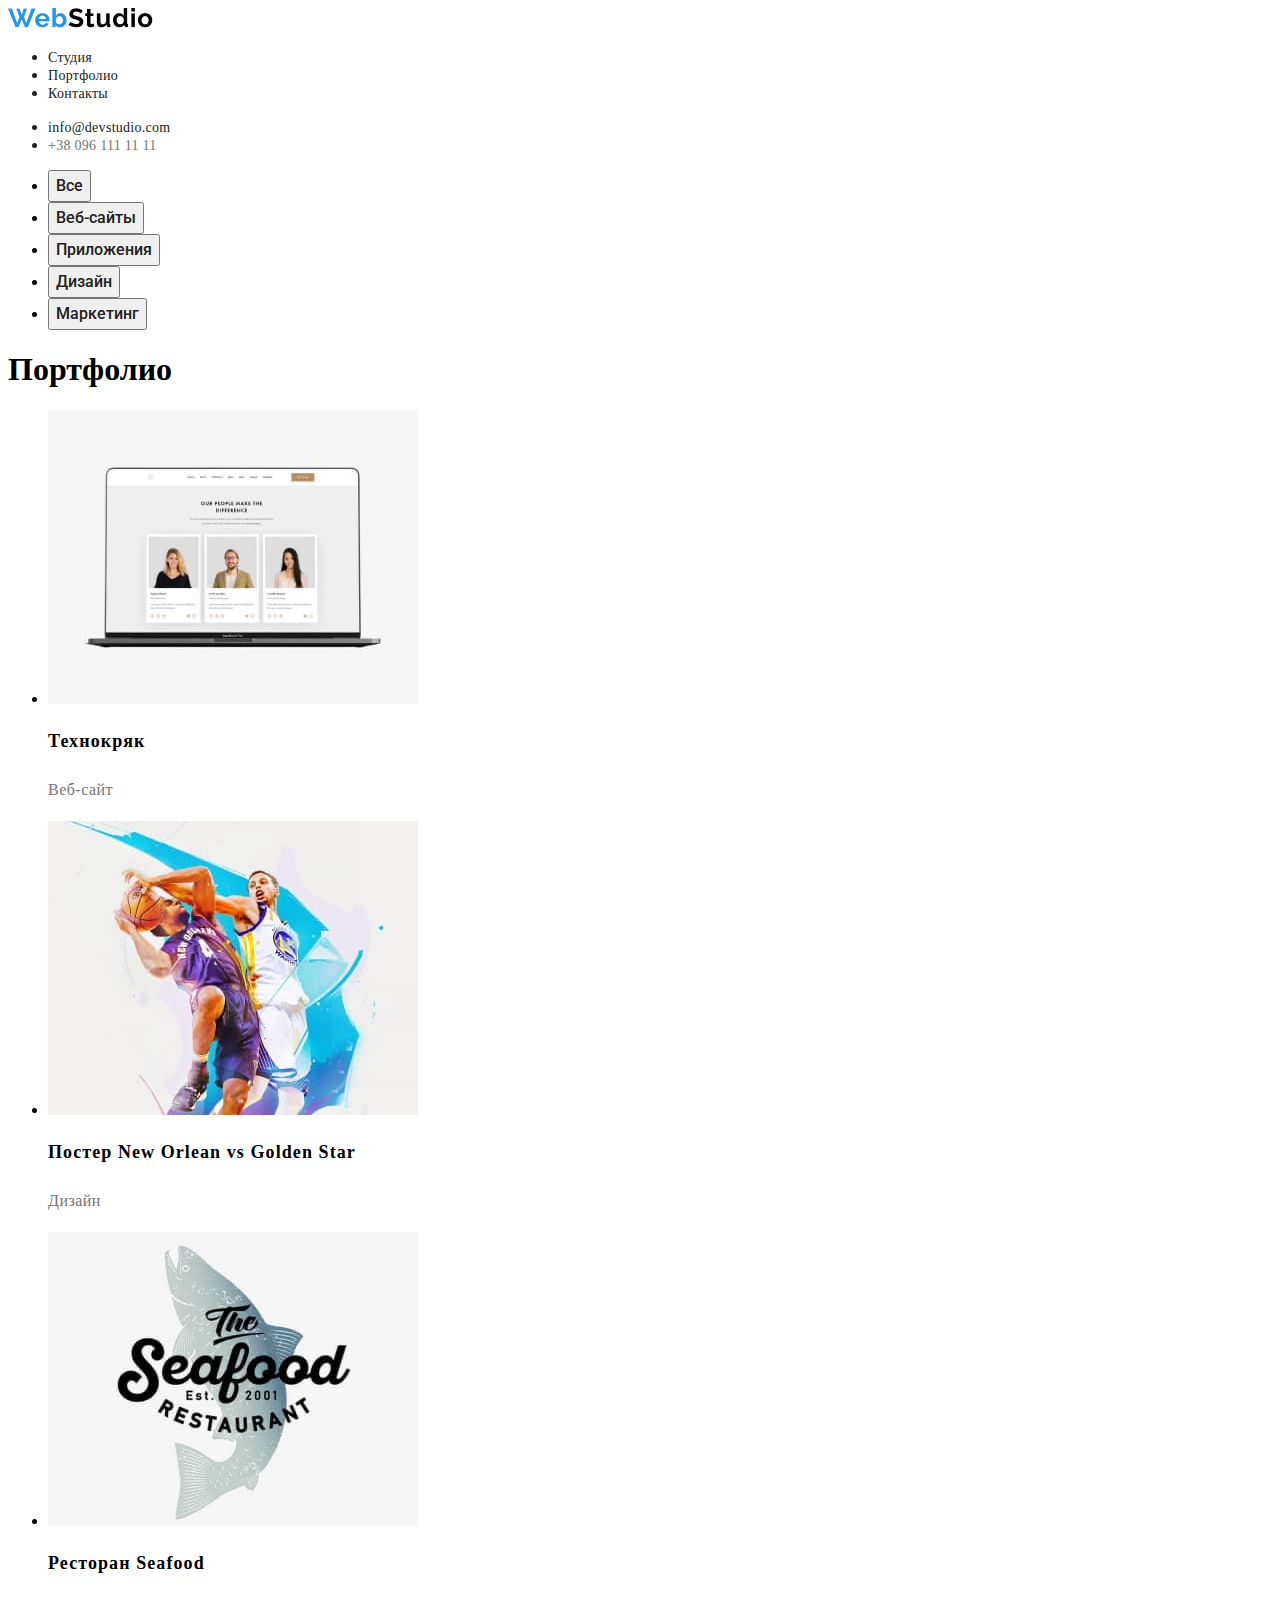
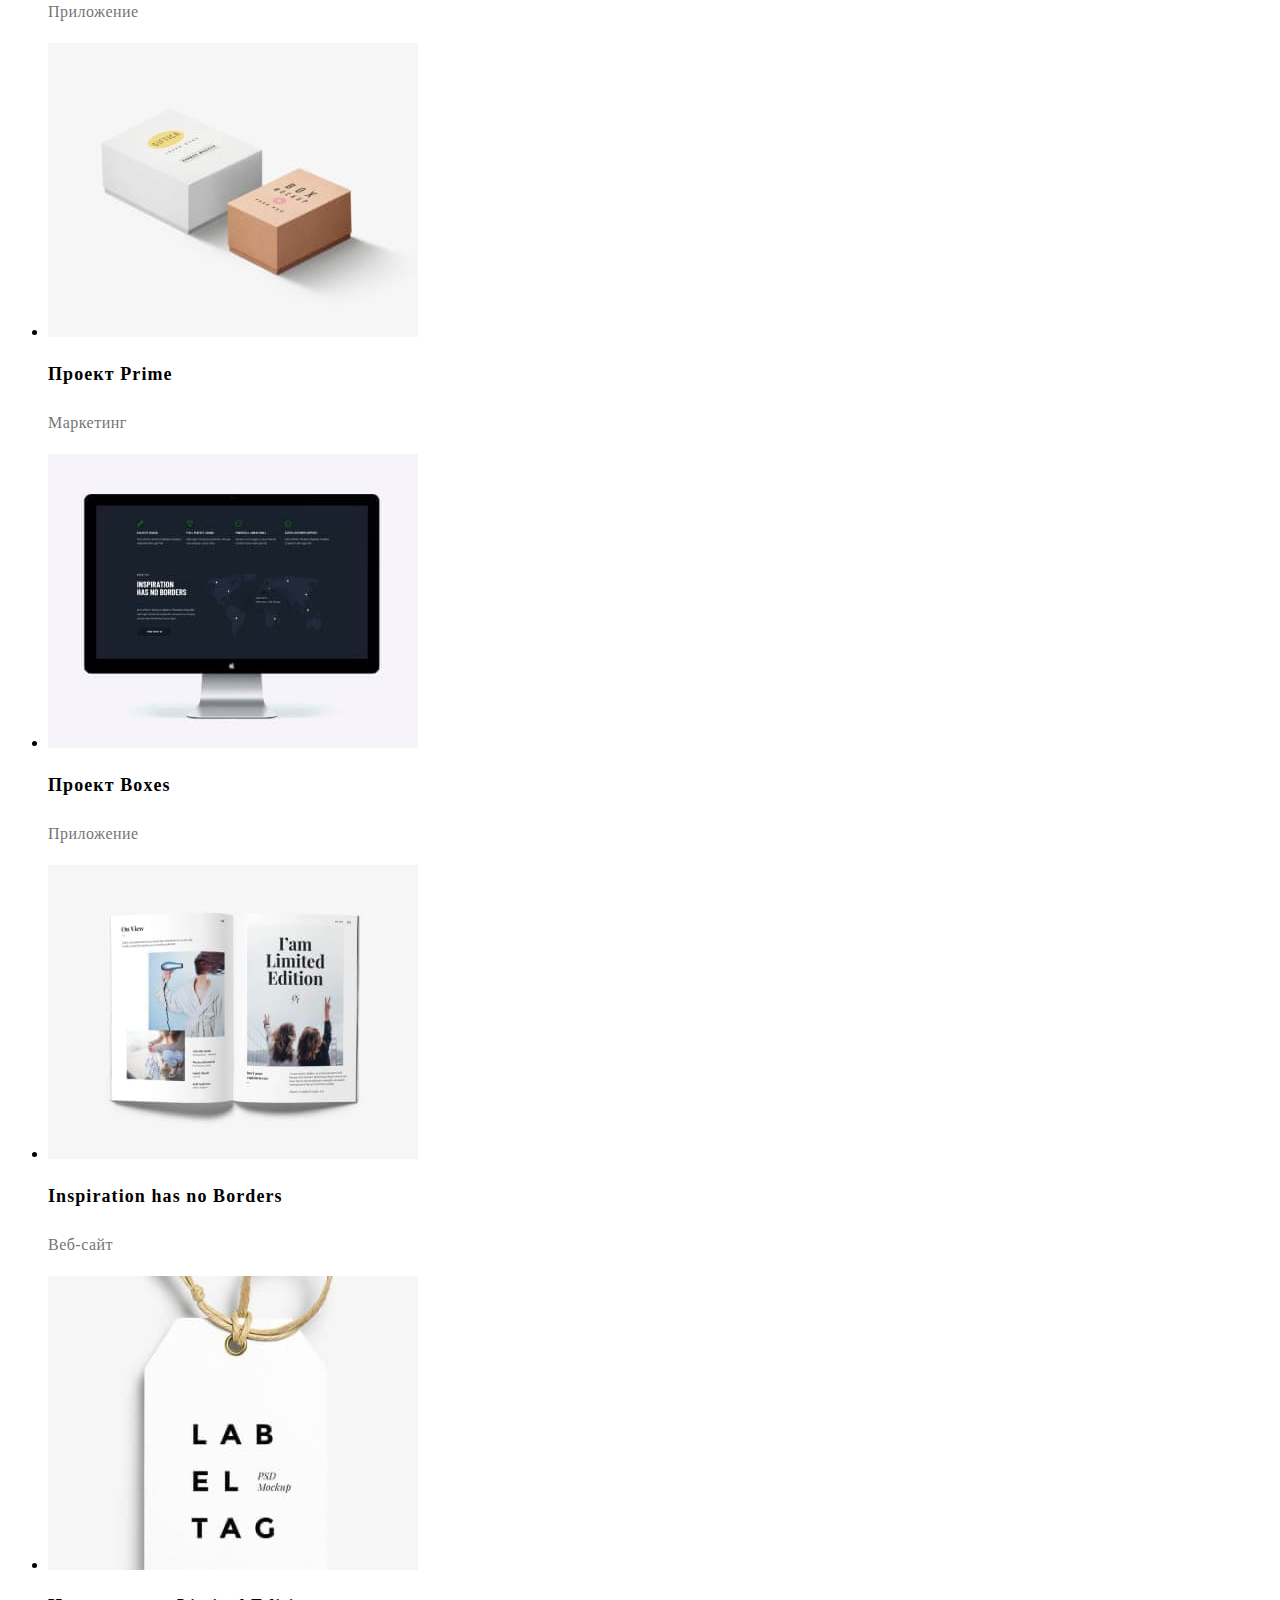
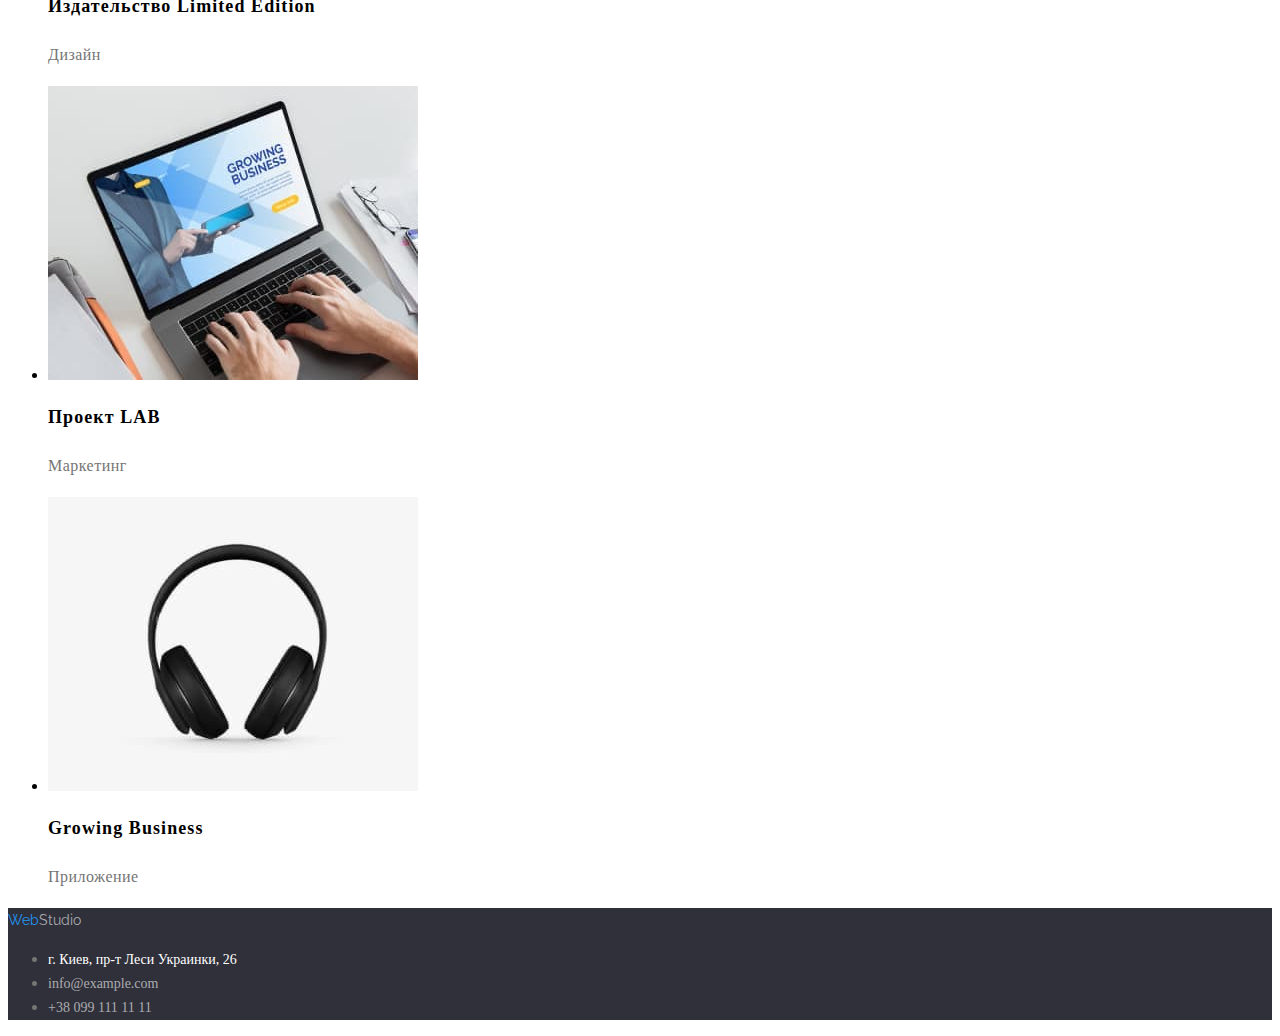
==== portfolio.html @ 12e1cff5 "2changes" ====
<!DOCTYPE html>
<html lang="ru">
  <head>
    <meta charset="UTF-8" />
    <meta http-equiv="X-UA-Compatible" content="IE=edge" />
    <meta name="viewport" content="width=device-width, initial-scale=1.0" />
    <link rel="stylesheet" href="./css/styles.css" />
    <title>Web Studio</title>
    <link rel="preconnect" href="https://fonts.googleapis.com" /> <link rel="preconnect" href="https://fonts.gstatic.com" crossorigin /> <link href="https://fonts.googleapis.com/css2?family=Raleway:wght@700&family=Roboto:wght@400;500;700;900&display=swap" rel="stylesheet"    /> 
  </head>
  <body>
    <header class="webstudio-header">
      <div class="logo">
        <img src="./images/WebStudio-3.jpg" alt="WebStudio">
      </div>
        <ul>
            <li><a href="">Студия</a></li>
            <li class="webstudio-blue"><a href="">Портфолио</a></li>
            <li><a href="">Контакты</a></li>
        </ul>
        <ul> 
          <li class="webstudio-blue"><a href="mailto:info@devstudio.com">info@devstudio.com</a></li>
          <li class="webstudio-grey"><a href="tel:+380961111111">+38 096 111 11 11</a></li>
        </ul>
    </header>
    <main>
        <section class="section-button">
          <ul>
            <li class="button-hover"><button type="button">Все</button></li>
            <li><button type="button">Веб-сайты</button></li>
            <li><button type="button">Приложения</button></li>
            <li><button type="button">Дизайн</button></li>
            <li><button type="button">Маркетинг</button></li>
          </ul>  
        </section>
        <section class="section-main">
          <h1>Портфолио</h1>
          <ul>
            <li>
              <img src="./images/img-4-2.jpg" alt="" />
              <h2>Технокряк</h2>
              <p>Веб-сайт</p>
            </li>
            <li>
              <img src="./images/img-5-2.jpg" alt="" />
              <h2>Постер New Orlean vs Golden Star</h2>
              <p>Дизайн</p>
            </li>
            <li>
              <img src="./images/img-6-2.jpg" alt="" />
              <h2>Ресторан Seafood</h2>
              <p>Приложение</p>
            </li>
            <li>
              <img src="./images/img-7-2.jpg" alt="" />
              <h2>Проект Prime</h2>
              <p>Маркетинг</p>
            </li>
            <li>
              <img src="./images/img-8-2.jpg" alt="" />
              <h2>Проект Boxes</h2>
              <p>Приложение</p>
            </li>
            <li>
              <img src="./images/img-9-2.jpg" alt="" />
              <h2>Inspiration has no Borders</h2>
              <p>Веб-сайт</p>
            </li>
            <li>
              <img src="./images/img-10-2.jpg" alt="" />
              <h2>Издательство Limited Edition</h2>
              <p>Дизайн</p>
            </li>
            <li>
              <img src="./images/img-11-2.jpg" alt="" />
              <h2>Проект LAB</h2>
              <p>Маркетинг</p>
            </li>
            <li>
              <img src="./images/img-12-2.jpg" alt="" />
              <h2>Growing Business</h2>
              <p>Приложение</p>
            </li>
          </ul>
        </section>
        <footer class="webstudio-footer">
          <a class="footer logo" href=""><span>Web</span>Studio</a>
          <ul>
            <li class="footer-adress">
              <a href="https://goo.gl/maps/86v99sHTEH3JKpiQ9" target="_blank" 
                >г. Киев, пр-т Леси Украинки, 26</a
              >
            </li>
            <li><a href="mailto:info@devstudio.com">info@example.com</a></li>
            <li><a href="tel:+380961111111">+38 099 111 11 11</a></li>
          </ul>
        </footer>
    </main>
  </body>
</html>
---- css/styles.css ----
.body{
    font-family: Roboto, sans-serif;
    color: #212121;
    letter-spacing: 0.03em;
    background-color: #ffff;
    font-size: 16px;
}
button{
    cursor: pointer;
}
a{
    text-decoration: none;

}
ul p{
    color: #757575;
    font-size: 16px;
    line-height: 30px;
}
.logo{
    font-family: "Raleway",sans-serif;
}
.webstudio-header{
    color: #212121;
}
.webstudio-header span{
    color: #2196F3;
}
.webstudio-header a{
    font-weight: 500;
    font-size: 14px;
    line-height: 16px;
    color: #212121;
    letter-spacing: 0.02em;
}
.webstudio-blue a:hover{
    color: #2196F3;
}
.webstudio-grey a{
    color: #757575;
}
.start-section{
    background-color: #2f303a;
}
.start-section h1{
    font-weight: 900;
    font-size: 44px;
    line-height: 60px;
    color: #ffff;
    letter-spacing: 0.06em;
}
.start-section button{
    background-color: #2196F3;
    font-weight: 700;
    font-size: 16px;
    line-height: 30px;
    color: #ffff;
    letter-spacing: 0.06em;
    font-family: Roboto, sans-serif;
}
.start-section button:hover{
    background-color: #188ce8;
}
.section-button button{
    font-weight: 500;
    font-size: 16px;
    line-height: 26px;
    color: #212121;
    font-family: Roboto, sans-serif;
}
.button-hover button:hover{
    color: #ffff;
    background-color: #2196F3;
}
.section-main h2{
    font-weight: 700;
    font-size: 18px;
    line-height: 36px;
    letter-spacing: 0.06em;
}
.section-main ul p{
    color: #757575;
    font-size: 16px;
    line-height: 30px; 
    font-weight: 400;
    letter-spacing: 0.03em;
}
.studio-sectionmain a{
    font-weight: 700;
    font-size: 14px;
    line-height: 16px;
}
.studio-sectionmain p{
    font-size: 14px;
    line-height: 24px;
    color: #757575;
}
.section-topics h2{
    font-weight: 700;
    font-size: 36px;
    line-height: 42px;
}
.section-team{
    background-color: #f5f4fa;
}
.section-team h2{
    font-weight: 700;
    font-size: 36px;
    line-height: 42px;
}
.section-team h3{
    font-weight: 500;
    font-size: 16px;
    line-height: 19px;
}
.section-team p{
    font-size: 16px;
    line-height: 19px;
    color: #757575;
}
.webstudio-footer a{
    font-size: 14px;
    line-height: 24px;
    color: rgba(255, 255, 255, 0.6);
}
.webstudio-footer a:hover{
    color: rgba(255, 255, 255, 1);
}
.webstudio-footer{
    background-color: #2f303a;
    color: #757575;
}
.webstudio-footer span{
    color: #2196F3;
}
.webstudio-footer .footer-adress a{
    color: #ffff;
}
.webstudio-footer .footer logo a{
    font-family: "Raleway",sans-serif;;
}
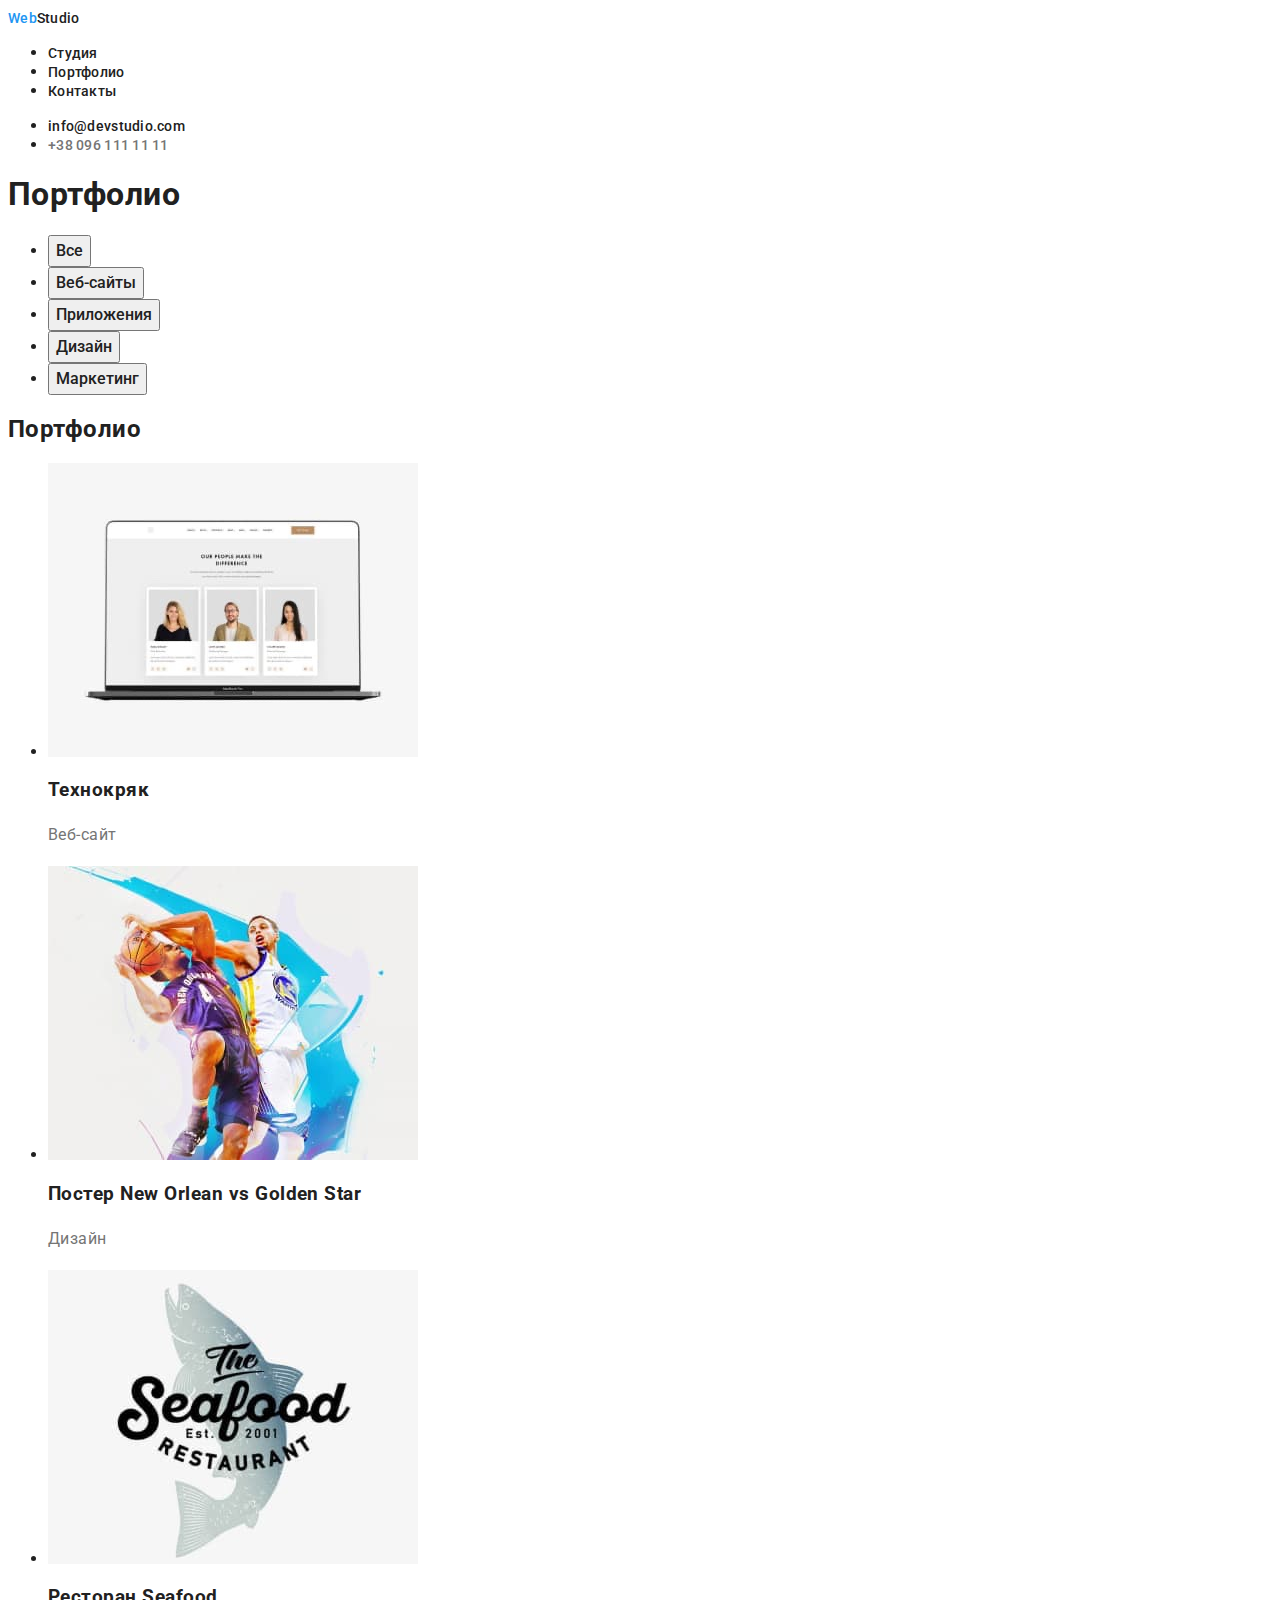
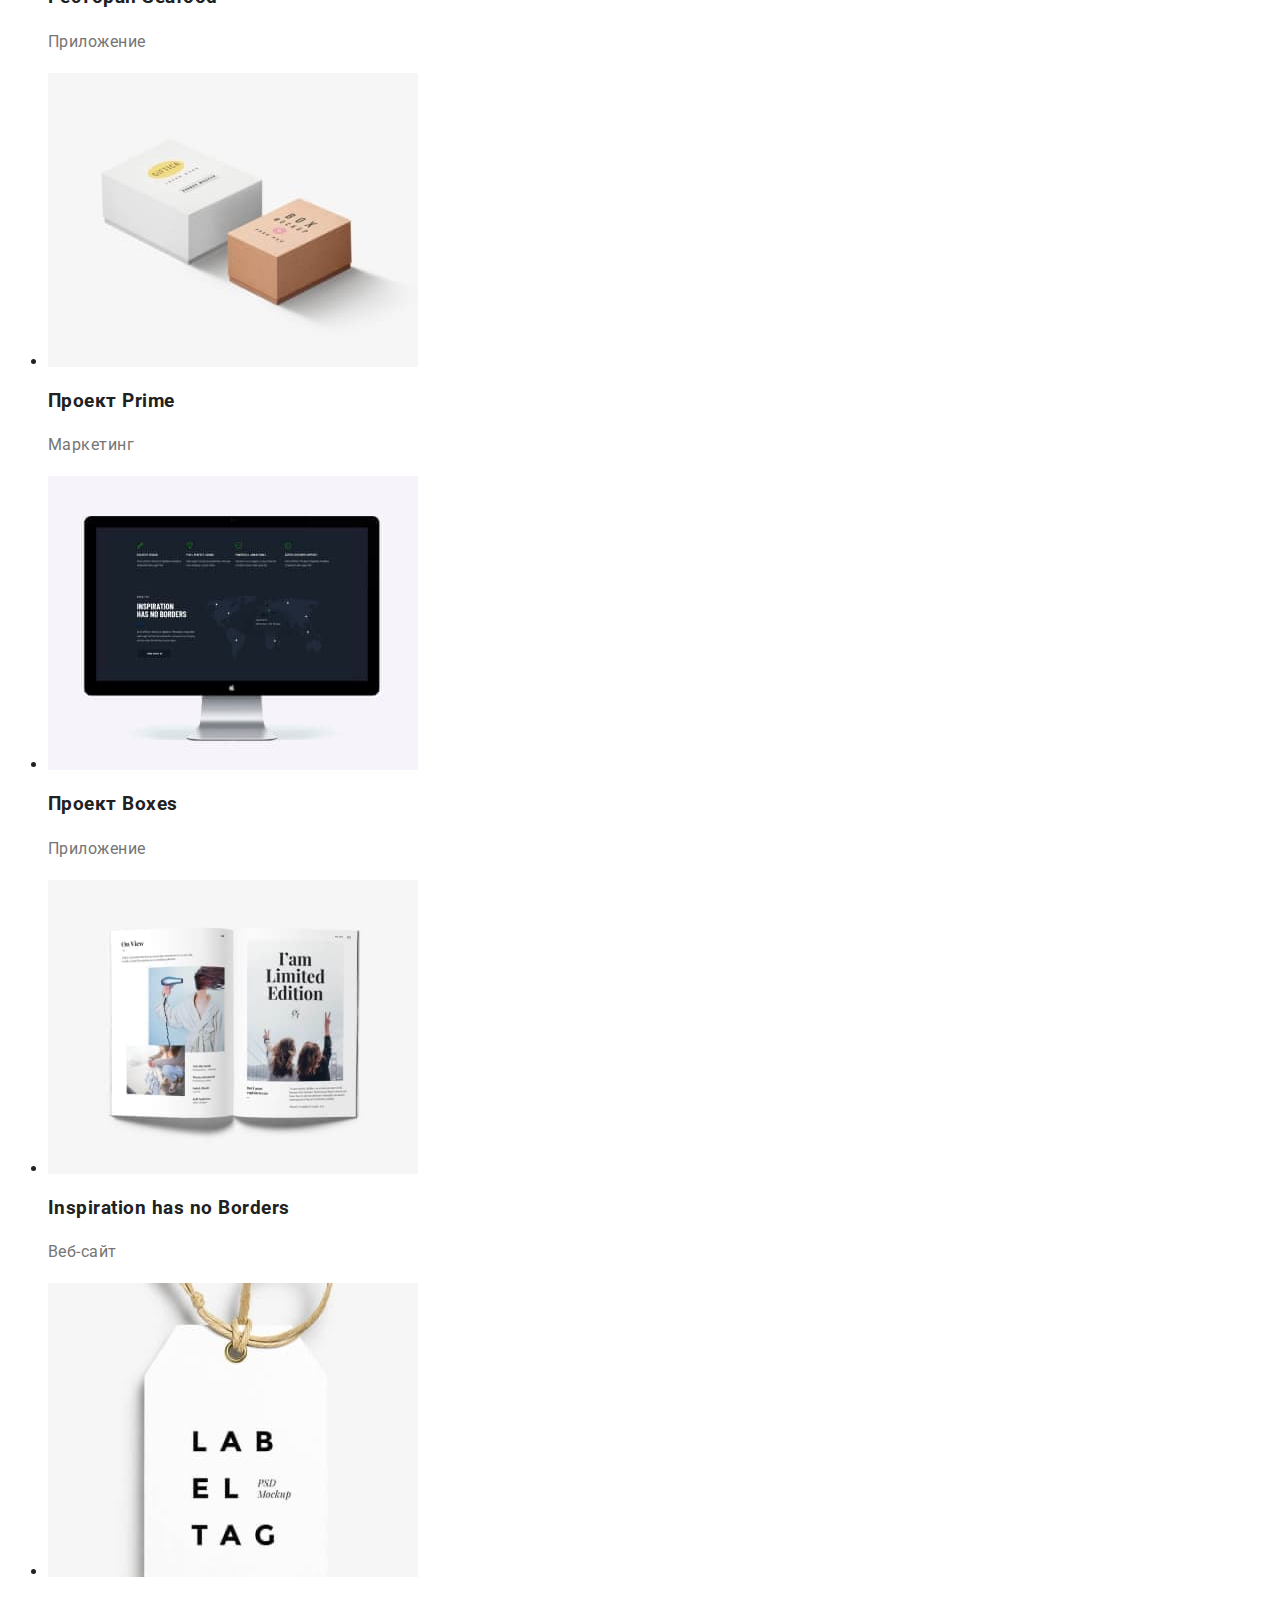
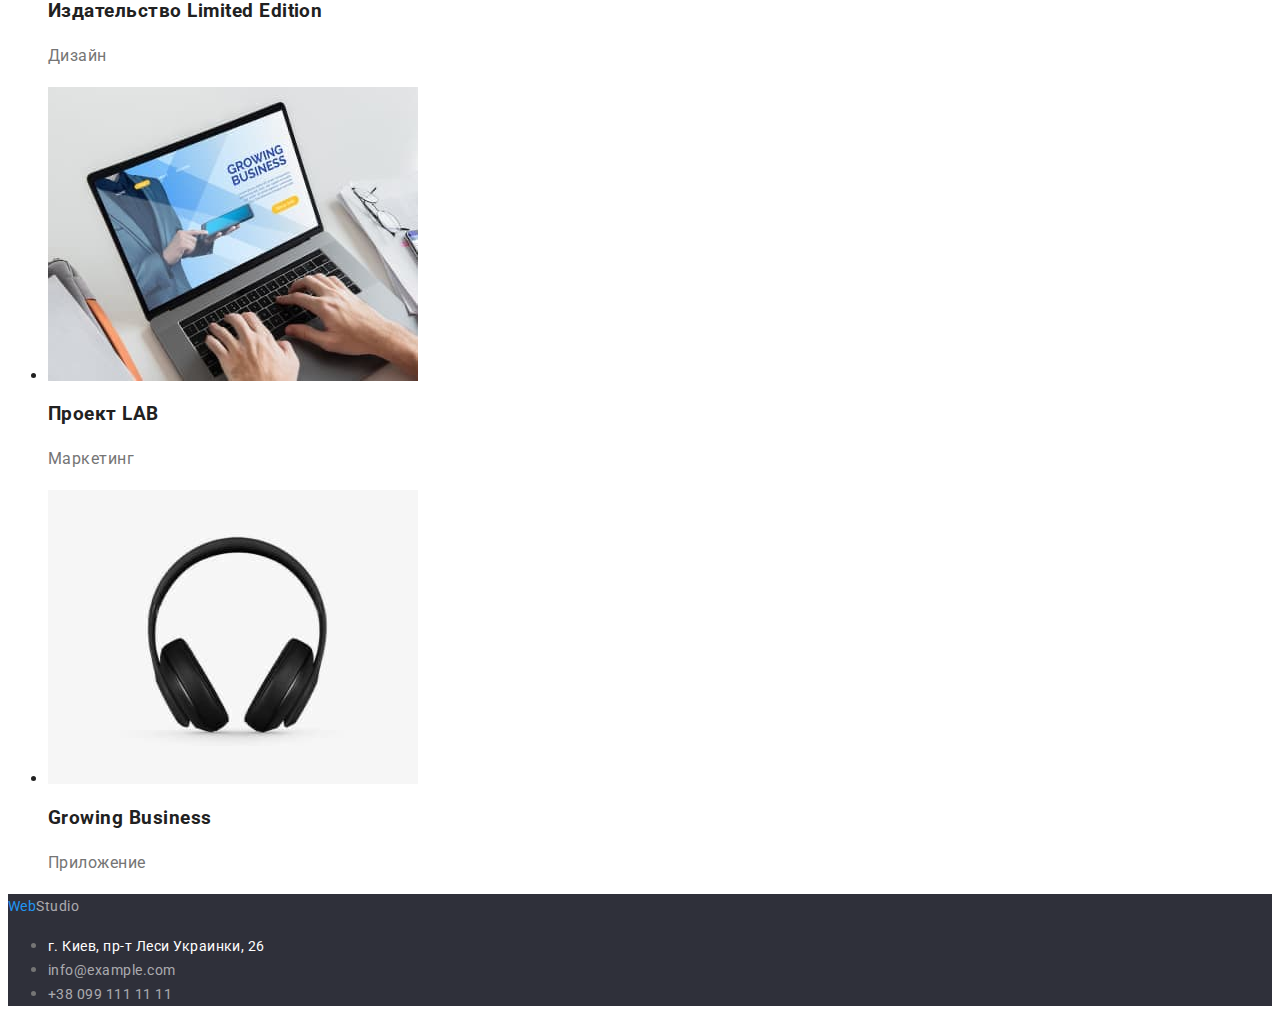
==== commit 3eae60c9: "change 3" ====
--- a/portfolio.html
+++ b/portfolio.html
@@ -10,9 +10,7 @@
   </head>
   <body>
     <header class="webstudio-header">
-      <div class="logo">
-        <img src="./images/WebStudio-3.jpg" alt="WebStudio">
-      </div>
+      <a class="header-logo" href=""><span>Web</span>Studio</a>
         <ul>
             <li><a href="">Студия</a></li>
             <li class="webstudio-blue"><a href="">Портфолио</a></li>
@@ -24,61 +22,60 @@
         </ul>
     </header>
     <main>
-        <section class="section-button">
-          <ul>
+        <section>
+          <h1>Портфолио</h1>
+          <ul class="section-button">
             <li class="button-hover"><button type="button">Все</button></li>
             <li><button type="button">Веб-сайты</button></li>
             <li><button type="button">Приложения</button></li>
             <li><button type="button">Дизайн</button></li>
             <li><button type="button">Маркетинг</button></li>
           </ul>  
-        </section>
-        <section class="section-main">
-          <h1>Портфолио</h1>
-          <ul>
+          <h2>Портфолио</h2>
+          <ul class="section-main">
             <li>
-              <img src="./images/img-4-2.jpg" alt="" />
-              <h2>Технокряк</h2>
+              <img src="./images/img-4-2.jpg" width="370" height="294" alt="Технокряк" />
+              <h3>Технокряк</h3>
               <p>Веб-сайт</p>
             </li>
             <li>
-              <img src="./images/img-5-2.jpg" alt="" />
-              <h2>Постер New Orlean vs Golden Star</h2>
+              <img src="./images/img-5-2.jpg" width="370" height="294" alt="Постер New Orlean vs Golden Star" />
+              <h3>Постер New Orlean vs Golden Star</h3>
               <p>Дизайн</p>
             </li>
             <li>
-              <img src="./images/img-6-2.jpg" alt="" />
-              <h2>Ресторан Seafood</h2>
+              <img src="./images/img-6-2.jpg" width="370" height="294" alt="Ресторан Seafood" />
+              <h3>Ресторан Seafood</h3>
               <p>Приложение</p>
             </li>
             <li>
-              <img src="./images/img-7-2.jpg" alt="" />
-              <h2>Проект Prime</h2>
+              <img src="./images/img-7-2.jpg" width="370" height="294" alt="Проект Prime" />
+              <h3>Проект Prime</h3>
               <p>Маркетинг</p>
             </li>
             <li>
-              <img src="./images/img-8-2.jpg" alt="" />
-              <h2>Проект Boxes</h2>
+              <img src="./images/img-8-2.jpg" width="370" height="294" alt="Проект Boxes" />
+              <h3>Проект Boxes</h3>
               <p>Приложение</p>
             </li>
             <li>
-              <img src="./images/img-9-2.jpg" alt="" />
-              <h2>Inspiration has no Borders</h2>
+              <img src="./images/img-9-2.jpg" width="370" height="294" alt="Inspiration has no Borders" />
+              <h3>Inspiration has no Borders</h3>
               <p>Веб-сайт</p>
             </li>
             <li>
-              <img src="./images/img-10-2.jpg" alt="" />
-              <h2>Издательство Limited Edition</h2>
+              <img src="./images/img-10-2.jpg" width="370" height="294" alt="Издательство Limited Edition" />
+              <h3>Издательство Limited Edition</h3>
               <p>Дизайн</p>
             </li>
             <li>
-              <img src="./images/img-11-2.jpg" alt="" />
-              <h2>Проект LAB</h2>
+              <img src="./images/img-11-2.jpg" width="370" height="294" alt="Проект LAB" />
+              <h3>Проект LAB</h3>
               <p>Маркетинг</p>
             </li>
             <li>
-              <img src="./images/img-12-2.jpg" alt="" />
-              <h2>Growing Business</h2>
+              <img src="./images/img-12-2.jpg" width="370" height="294" alt="Growing Business" />
+              <h3>Growing Business</h3>
               <p>Приложение</p>
             </li>
           </ul>
--- a/css/styles.css
+++ b/css/styles.css
@@ -1,4 +1,4 @@
-.body{
+body{
     font-family: Roboto, sans-serif;
     color: #212121;
     letter-spacing: 0.03em;
@@ -17,7 +17,7 @@
     font-size: 16px;
     line-height: 30px;
 }
-.logo{
+.webstudio-header .header-logo a{
     font-family: "Raleway",sans-serif;
 }
 .webstudio-header{
@@ -32,6 +32,7 @@
     line-height: 16px;
     color: #212121;
     letter-spacing: 0.02em;
+    list-style: none;
 }
 .webstudio-blue a:hover{
     color: #2196F3;
@@ -67,6 +68,7 @@
     line-height: 26px;
     color: #212121;
     font-family: Roboto, sans-serif;
+    list-style: none;
 }
 .button-hover button:hover{
     color: #ffff;
@@ -77,6 +79,7 @@
     font-size: 18px;
     line-height: 36px;
     letter-spacing: 0.06em;
+    list-style: none;
 }
 .section-main ul p{
     color: #757575;
@@ -84,21 +87,25 @@
     line-height: 30px; 
     font-weight: 400;
     letter-spacing: 0.03em;
+    list-style: none;
 }
 .studio-sectionmain a{
     font-weight: 700;
     font-size: 14px;
     line-height: 16px;
+    list-style: none;
 }
 .studio-sectionmain p{
     font-size: 14px;
     line-height: 24px;
     color: #757575;
+    list-style: none;
 }
 .section-topics h2{
     font-weight: 700;
     font-size: 36px;
     line-height: 42px;
+    list-style: none;
 }
 .section-team{
     background-color: #f5f4fa;
@@ -107,21 +114,25 @@
     font-weight: 700;
     font-size: 36px;
     line-height: 42px;
+    list-style: none;
 }
 .section-team h3{
     font-weight: 500;
     font-size: 16px;
     line-height: 19px;
+    list-style: none;
 }
 .section-team p{
     font-size: 16px;
     line-height: 19px;
     color: #757575;
+    list-style: none;
 }
 .webstudio-footer a{
     font-size: 14px;
     line-height: 24px;
     color: rgba(255, 255, 255, 0.6);
+    list-style: none;
 }
 .webstudio-footer a:hover{
     color: rgba(255, 255, 255, 1);
@@ -129,6 +140,7 @@
 .webstudio-footer{
     background-color: #2f303a;
     color: #757575;
+    list-style: none;
 }
 .webstudio-footer span{
     color: #2196F3;
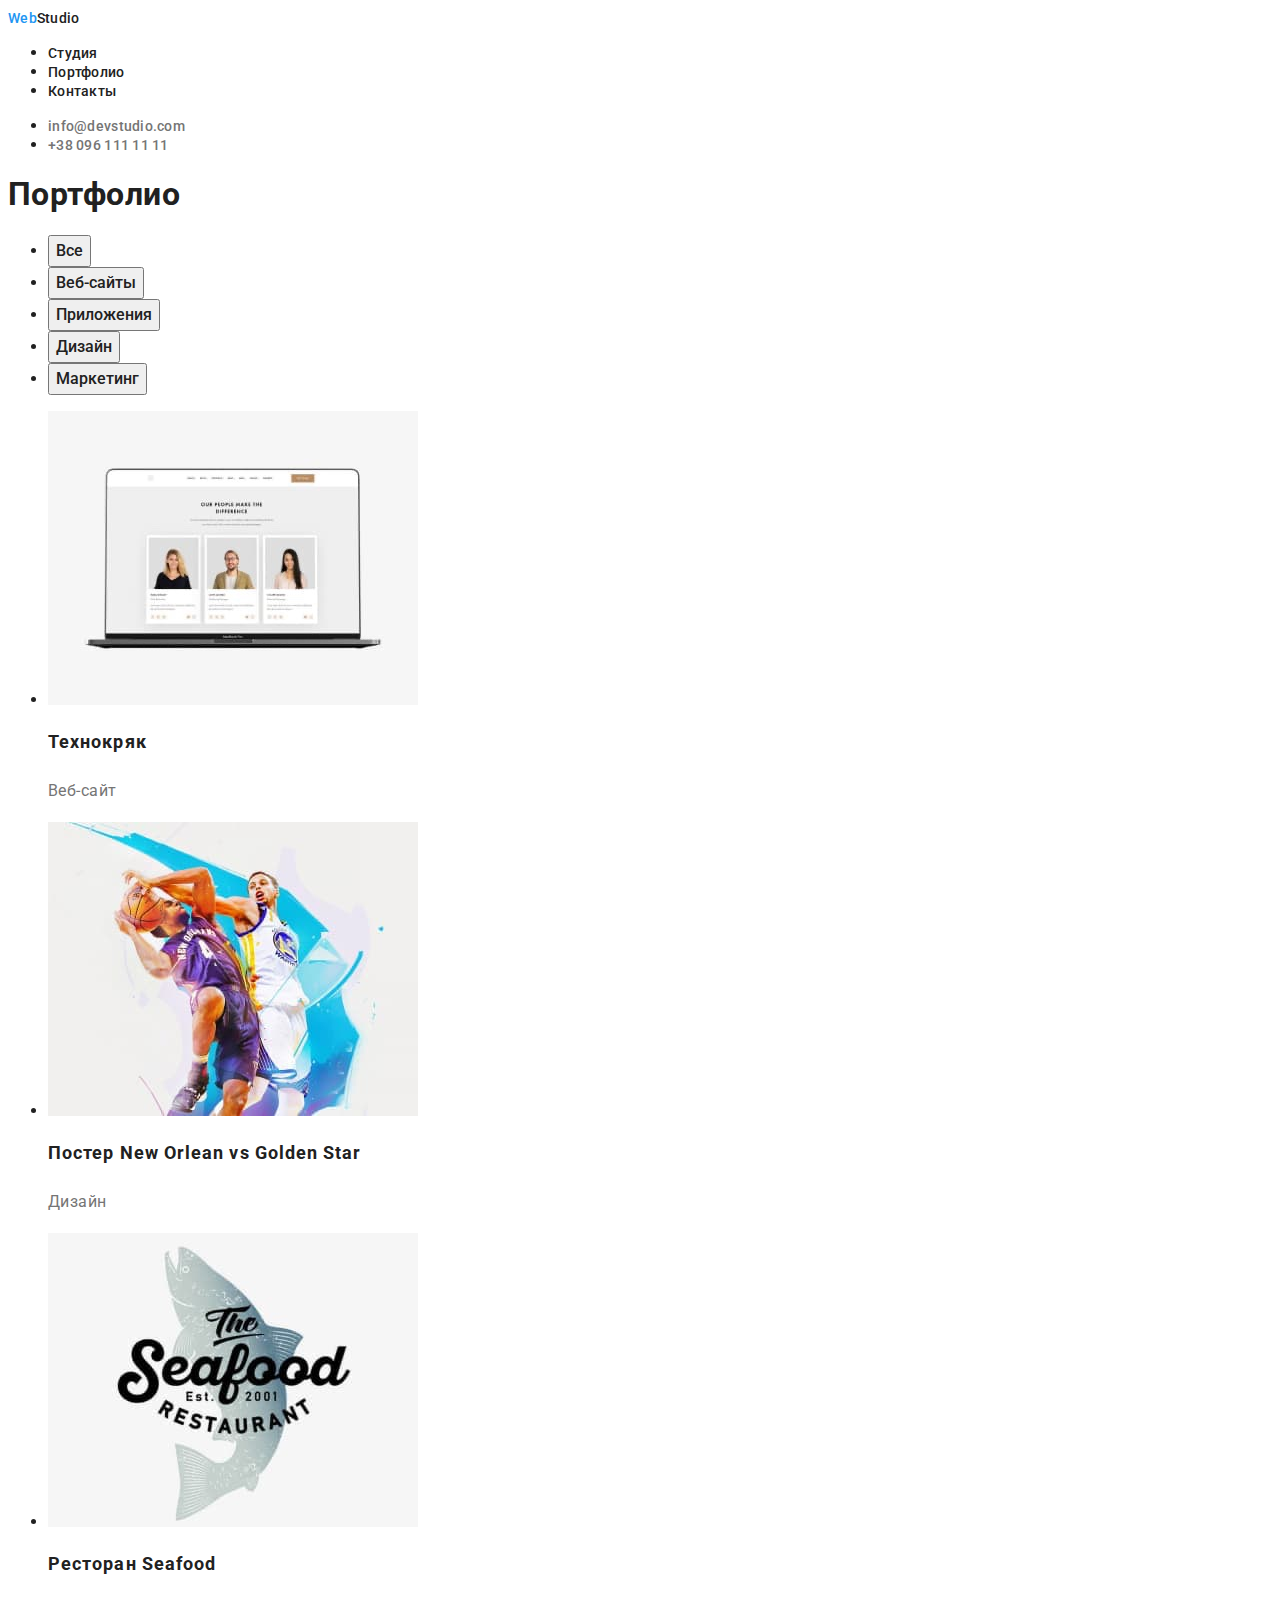
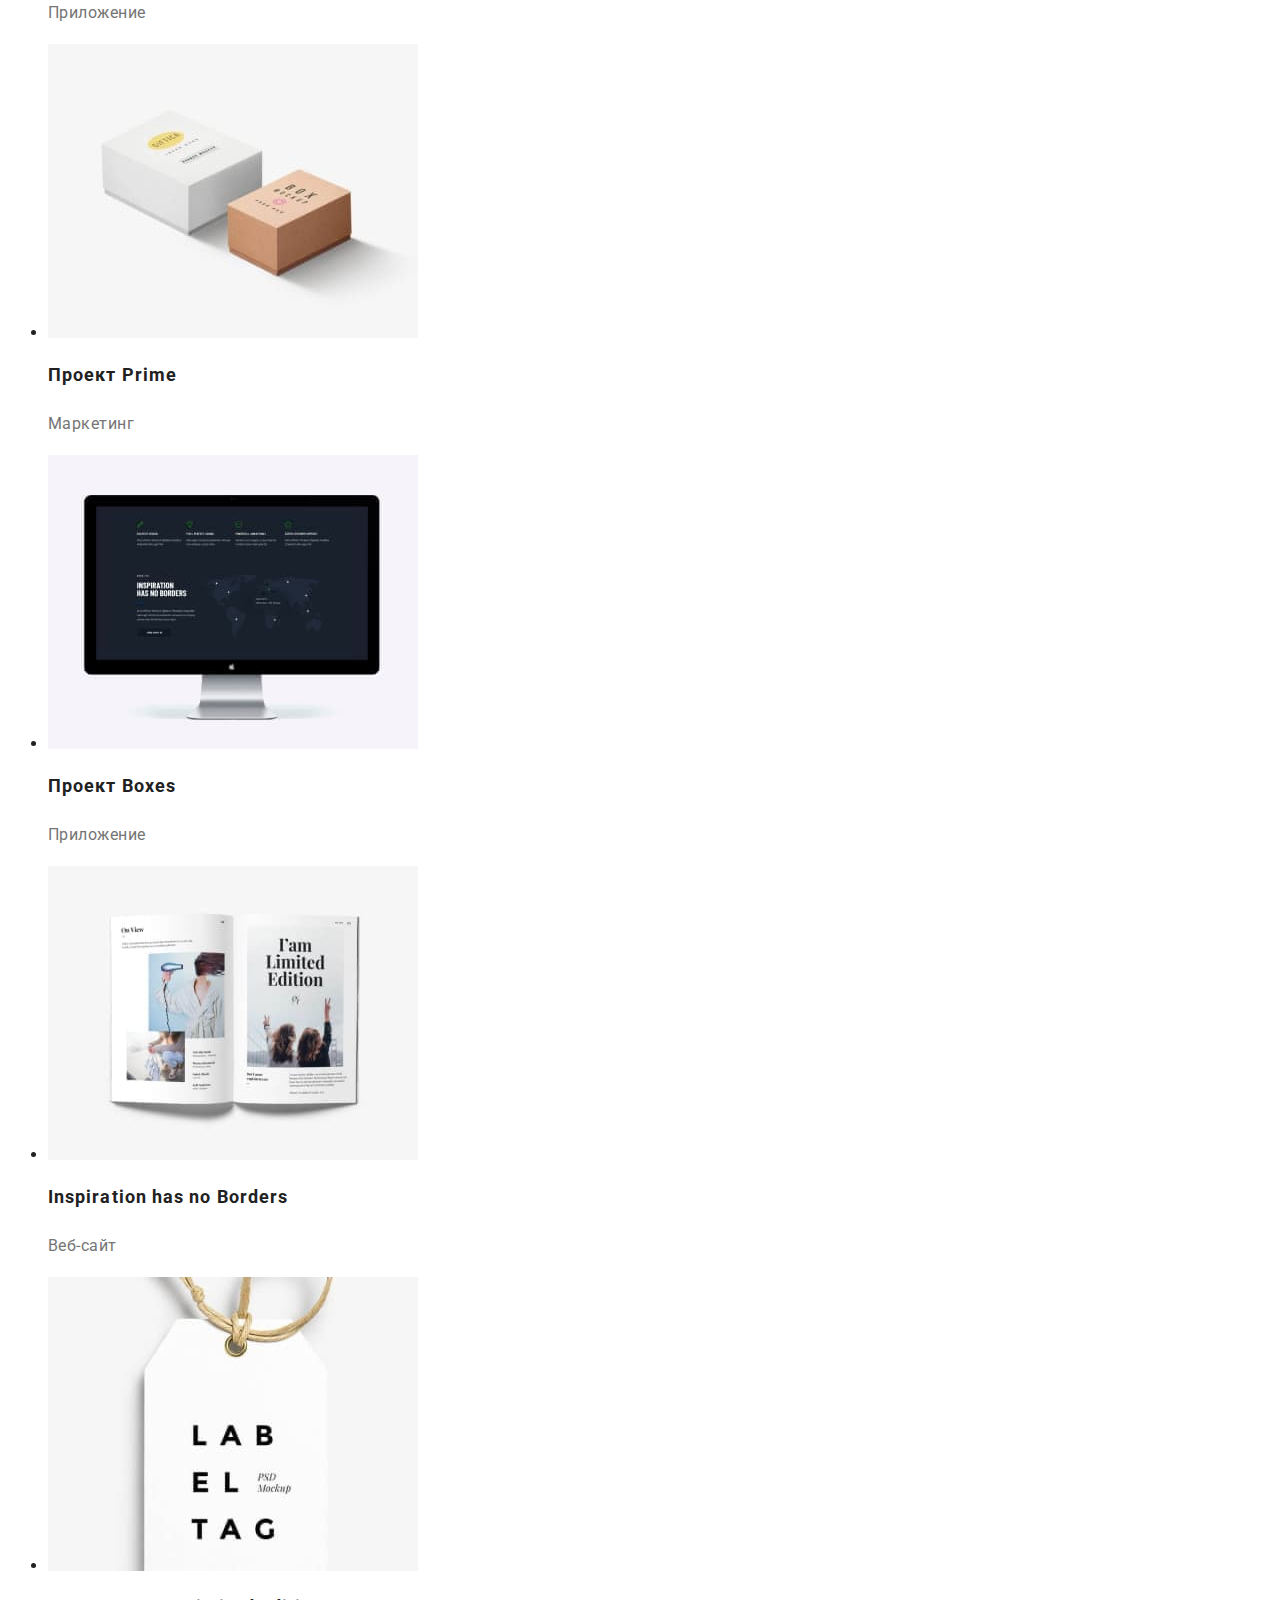
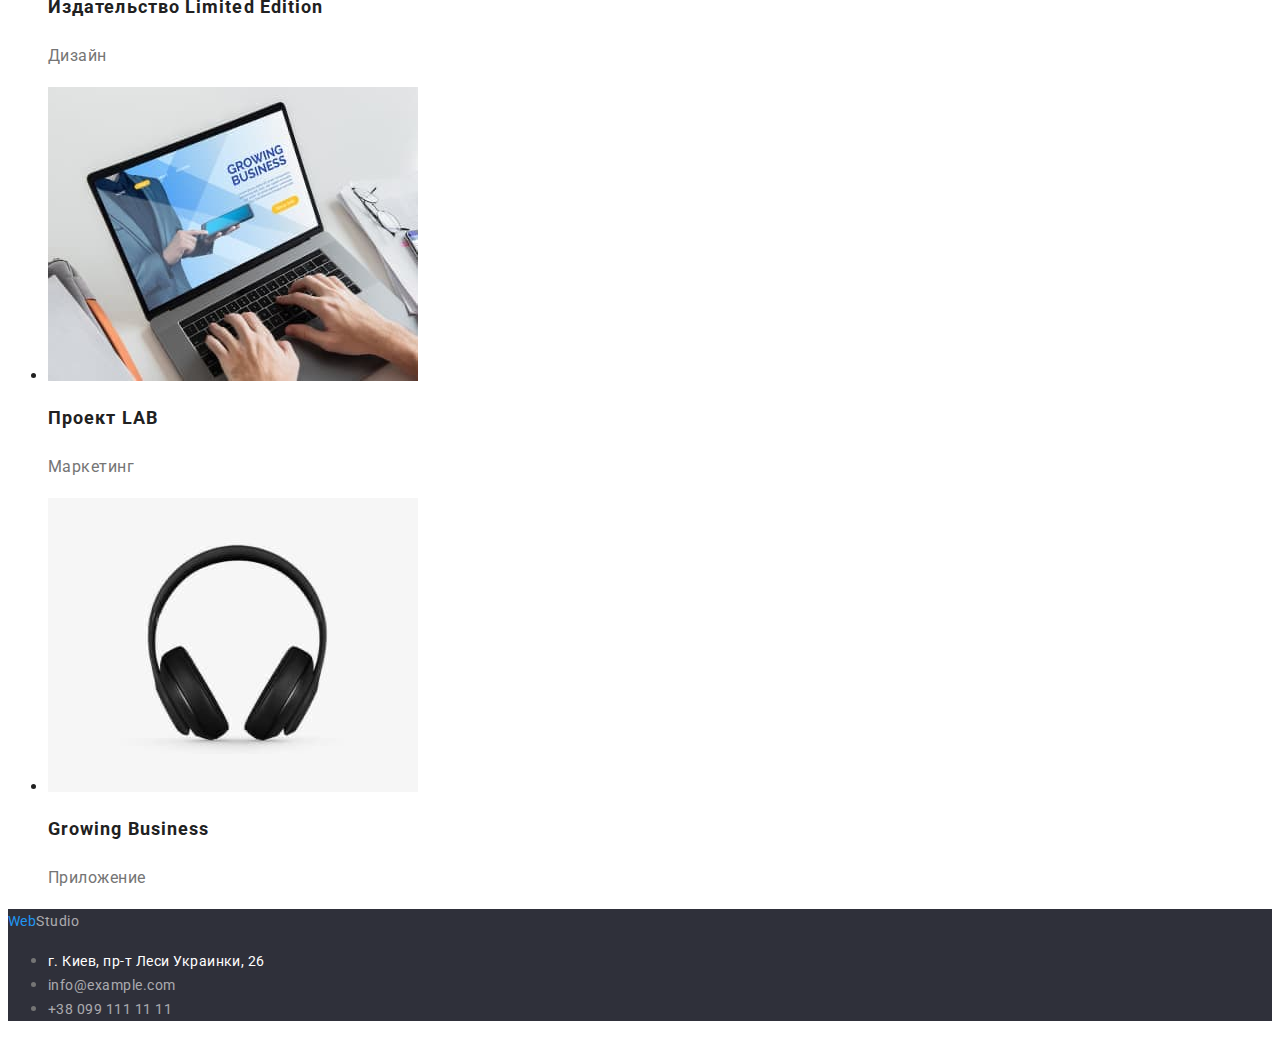
==== commit e29073bb: "change 4" ====
--- a/portfolio.html
+++ b/portfolio.html
@@ -17,7 +17,7 @@
             <li><a href="">Контакты</a></li>
         </ul>
         <ul> 
-          <li class="webstudio-blue"><a href="mailto:info@devstudio.com">info@devstudio.com</a></li>
+          <li class="webstudio-lightblue"><a href="mailto:info@devstudio.com">info@devstudio.com</a></li>
           <li class="webstudio-grey"><a href="tel:+380961111111">+38 096 111 11 11</a></li>
         </ul>
     </header>
@@ -31,57 +31,56 @@
             <li><button type="button">Дизайн</button></li>
             <li><button type="button">Маркетинг</button></li>
           </ul>  
-          <h2>Портфолио</h2>
           <ul class="section-main">
             <li>
               <img src="./images/img-4-2.jpg" width="370" height="294" alt="Технокряк" />
-              <h3>Технокряк</h3>
+              <h2>Технокряк</h2>
               <p>Веб-сайт</p>
             </li>
             <li>
               <img src="./images/img-5-2.jpg" width="370" height="294" alt="Постер New Orlean vs Golden Star" />
-              <h3>Постер New Orlean vs Golden Star</h3>
+              <h2>Постер New Orlean vs Golden Star</h2>
               <p>Дизайн</p>
             </li>
             <li>
               <img src="./images/img-6-2.jpg" width="370" height="294" alt="Ресторан Seafood" />
-              <h3>Ресторан Seafood</h3>
+              <h2>Ресторан Seafood</h2>
               <p>Приложение</p>
             </li>
             <li>
               <img src="./images/img-7-2.jpg" width="370" height="294" alt="Проект Prime" />
-              <h3>Проект Prime</h3>
+              <h2>Проект Prime</h2>
               <p>Маркетинг</p>
             </li>
             <li>
               <img src="./images/img-8-2.jpg" width="370" height="294" alt="Проект Boxes" />
-              <h3>Проект Boxes</h3>
+              <h2>Проект Boxes</h2>
               <p>Приложение</p>
             </li>
             <li>
               <img src="./images/img-9-2.jpg" width="370" height="294" alt="Inspiration has no Borders" />
-              <h3>Inspiration has no Borders</h3>
+              <h2>Inspiration has no Borders</h2>
               <p>Веб-сайт</p>
             </li>
             <li>
               <img src="./images/img-10-2.jpg" width="370" height="294" alt="Издательство Limited Edition" />
-              <h3>Издательство Limited Edition</h3>
+              <h2>Издательство Limited Edition</h2>
               <p>Дизайн</p>
             </li>
             <li>
               <img src="./images/img-11-2.jpg" width="370" height="294" alt="Проект LAB" />
-              <h3>Проект LAB</h3>
+              <h2>Проект LAB</h2>
               <p>Маркетинг</p>
             </li>
             <li>
               <img src="./images/img-12-2.jpg" width="370" height="294" alt="Growing Business" />
-              <h3>Growing Business</h3>
+              <h2>Growing Business</h2>
               <p>Приложение</p>
             </li>
           </ul>
         </section>
         <footer class="webstudio-footer">
-          <a class="footer logo" href=""><span>Web</span>Studio</a>
+          <a class="footer-logo" href=""><span>Web</span>Studio</a>
           <ul>
             <li class="footer-adress">
               <a href="https://goo.gl/maps/86v99sHTEH3JKpiQ9" target="_blank" 
--- a/css/styles.css
+++ b/css/styles.css
@@ -19,6 +19,9 @@
 }
 .webstudio-header .header-logo a{
     font-family: "Raleway",sans-serif;
+    font-weight: 700;
+    font-size: 26px;
+    line-height: 31px;
 }
 .webstudio-header{
     color: #212121;
@@ -34,11 +37,20 @@
     letter-spacing: 0.02em;
     list-style: none;
 }
-.webstudio-blue a:hover{
+.webstudio-header a:hover{
     color: #2196F3;
+}
+.webstudio-header a:focus{
+outline: #188ce8;
 }
 .webstudio-grey a{
     color: #757575;
+}
+.webstudio-lightblue a{
+    color: #757575;
+}
+.webstudio-lightblue a:hover{
+    color: #2196F3;
 }
 .start-section{
     background-color: #2f303a;
@@ -89,7 +101,7 @@
     letter-spacing: 0.03em;
     list-style: none;
 }
-.studio-sectionmain a{
+.studio-sectionmain h3{
     font-weight: 700;
     font-size: 14px;
     line-height: 16px;
@@ -148,6 +160,9 @@
 .webstudio-footer .footer-adress a{
     color: #ffff;
 }
-.webstudio-footer .footer logo a{
-    font-family: "Raleway",sans-serif;;
+.webstudio-footer .footer-logo a{
+    font-family: "Raleway",sans-serif;
+    font-weight: 700;
+    font-size: 26px;
+    line-height: 31px;
 }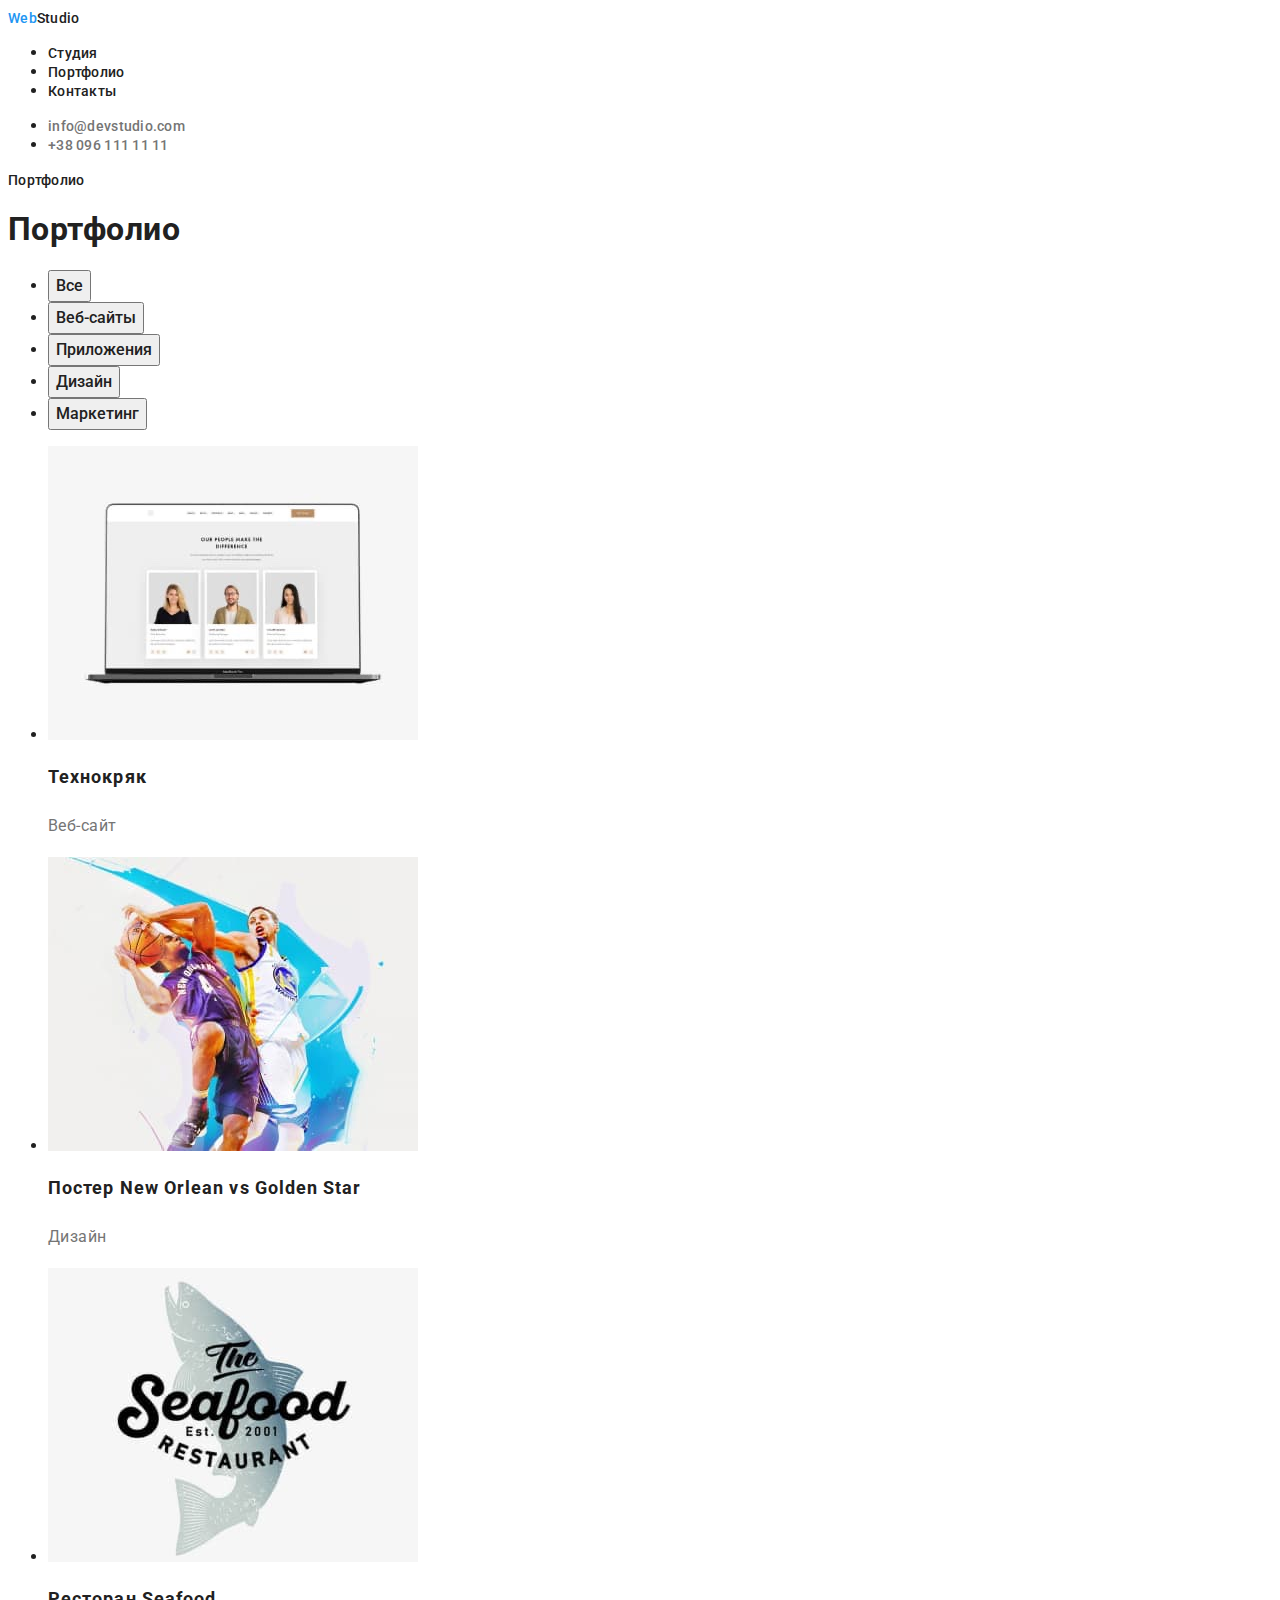
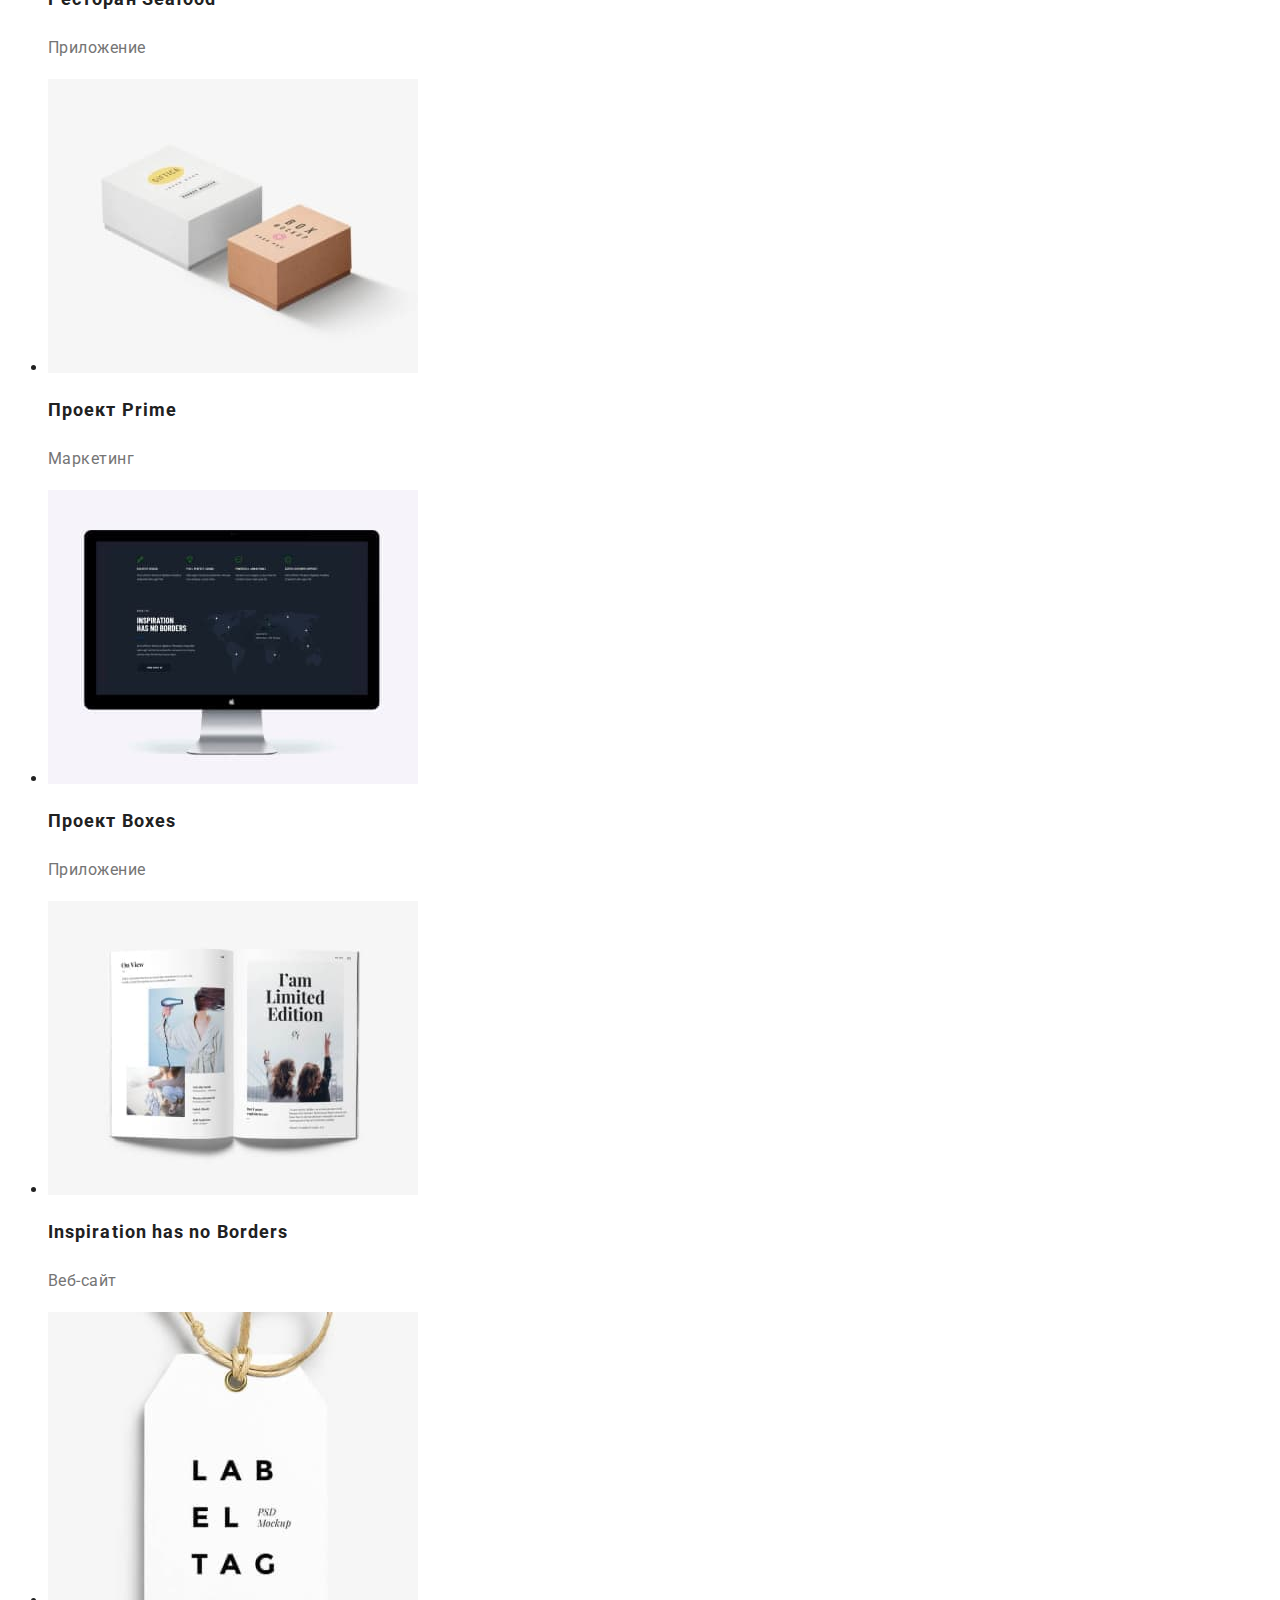
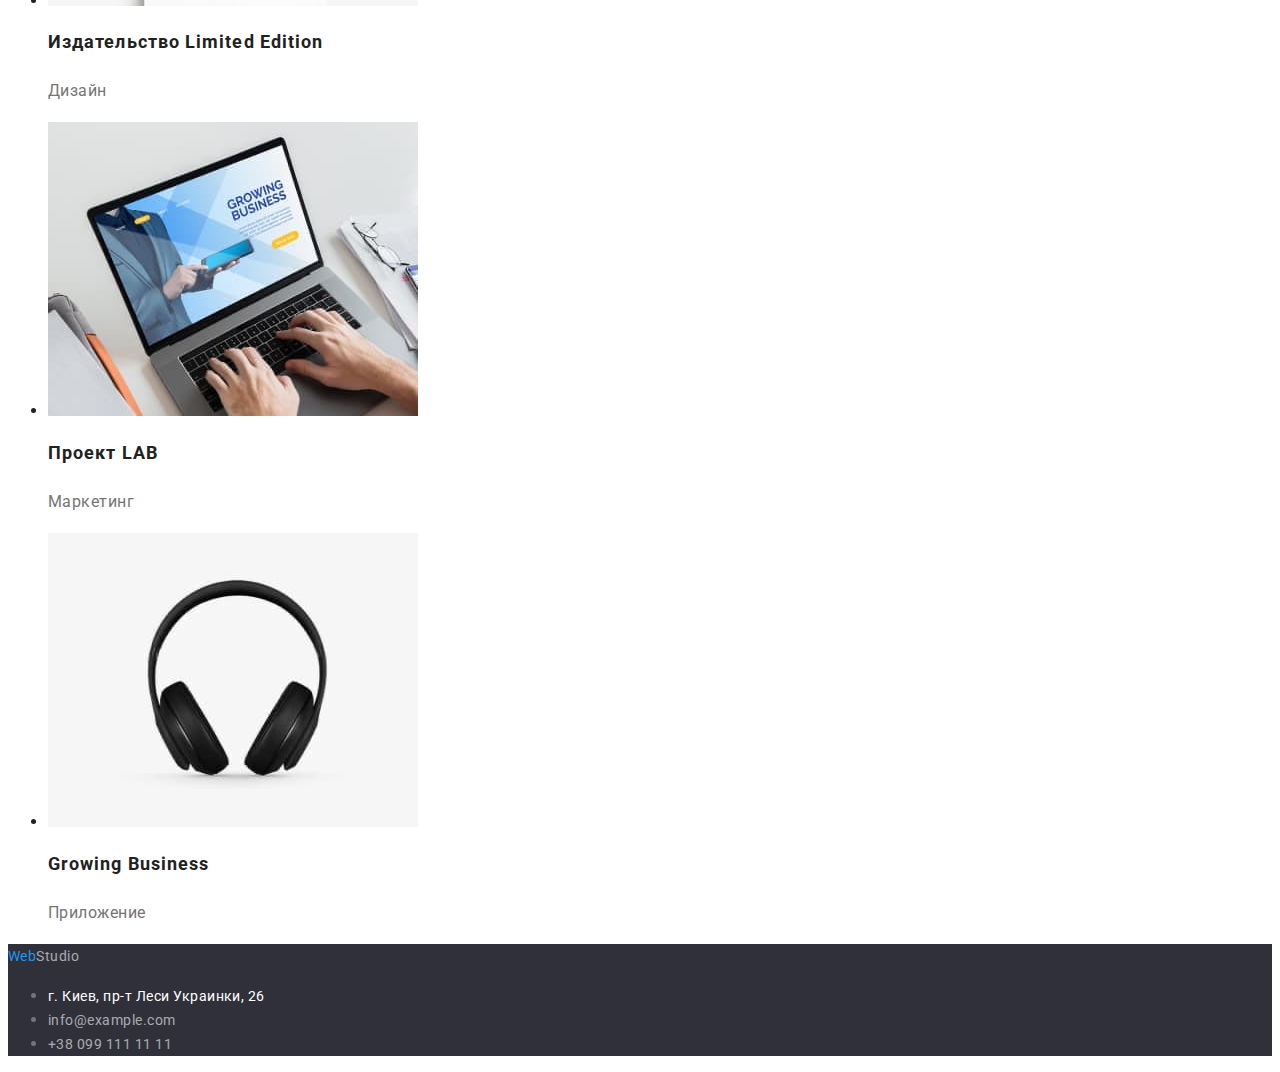
==== commit 56ee6bfe: "change 5" ====
--- a/portfolio.html
+++ b/portfolio.html
@@ -20,6 +20,7 @@
           <li class="webstudio-lightblue"><a href="mailto:info@devstudio.com">info@devstudio.com</a></li>
           <li class="webstudio-grey"><a href="tel:+380961111111">+38 096 111 11 11</a></li>
         </ul>
+        <a href="./portfolio.html">Портфолио</a>
     </header>
     <main>
         <section>
--- a/css/styles.css
+++ b/css/styles.css
@@ -85,6 +85,8 @@
 .button-hover button:hover{
     color: #ffff;
     background-color: #2196F3;
+    box-shadow: 0px 3px 1px rgba(0, 0, 0, 0.1), 0px 1px 2px rgba(0, 0, 0, 0.08), 0px 2px 2px rgba(0, 0, 0, 0.12);
+    border-radius: 4px;
 }
 .section-main h2{
     font-weight: 700;
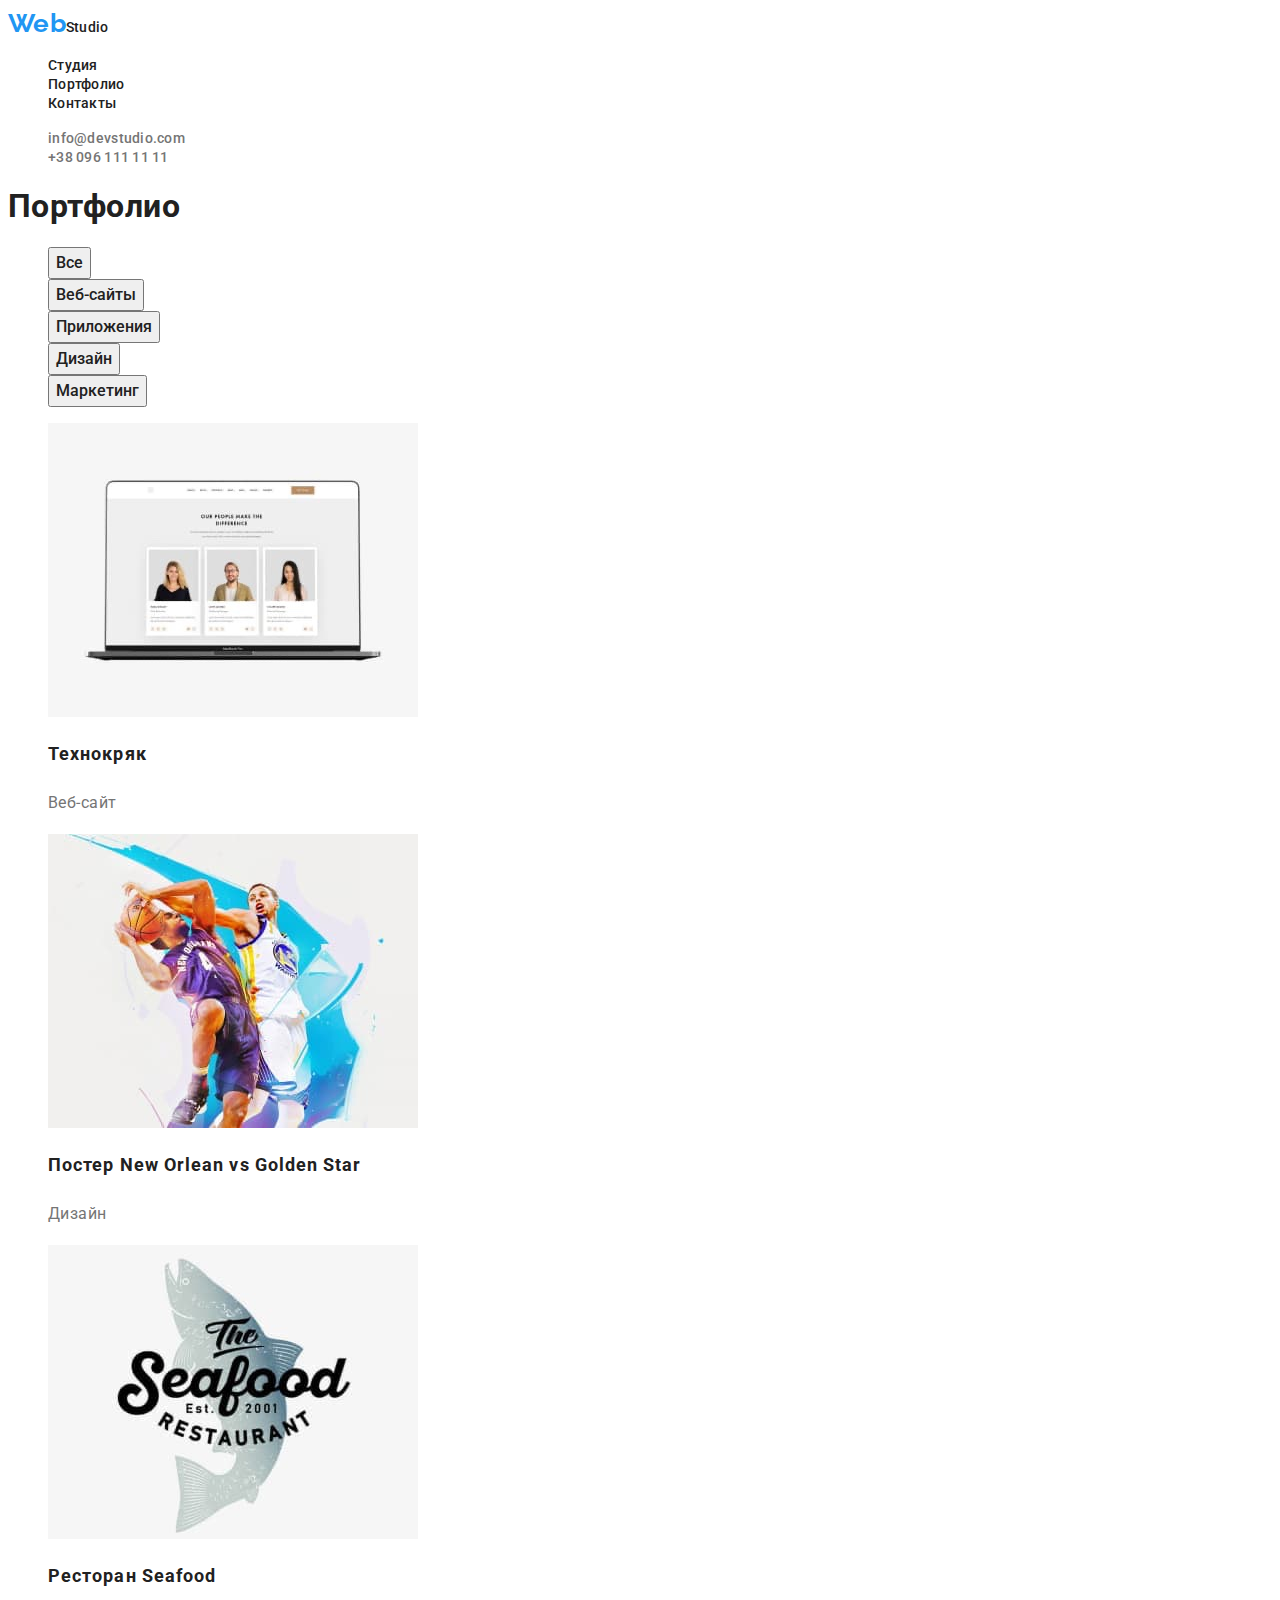
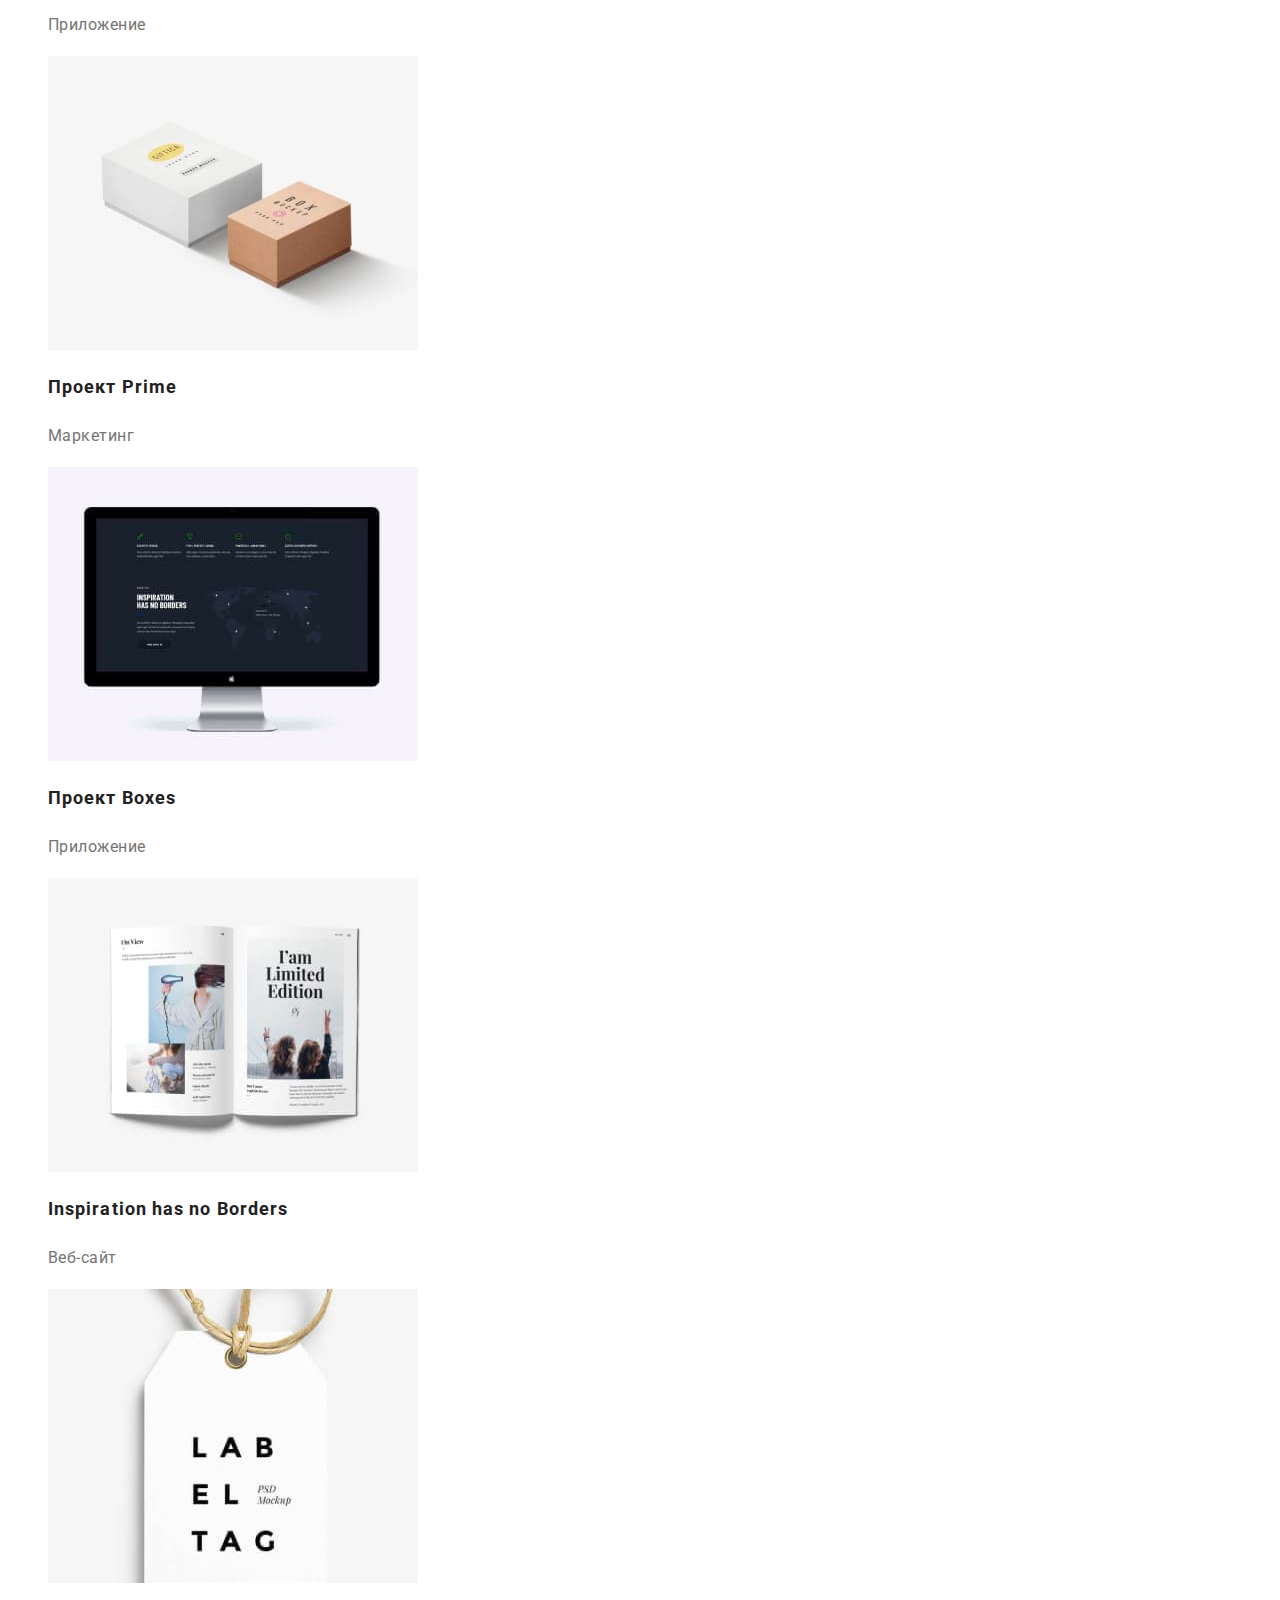
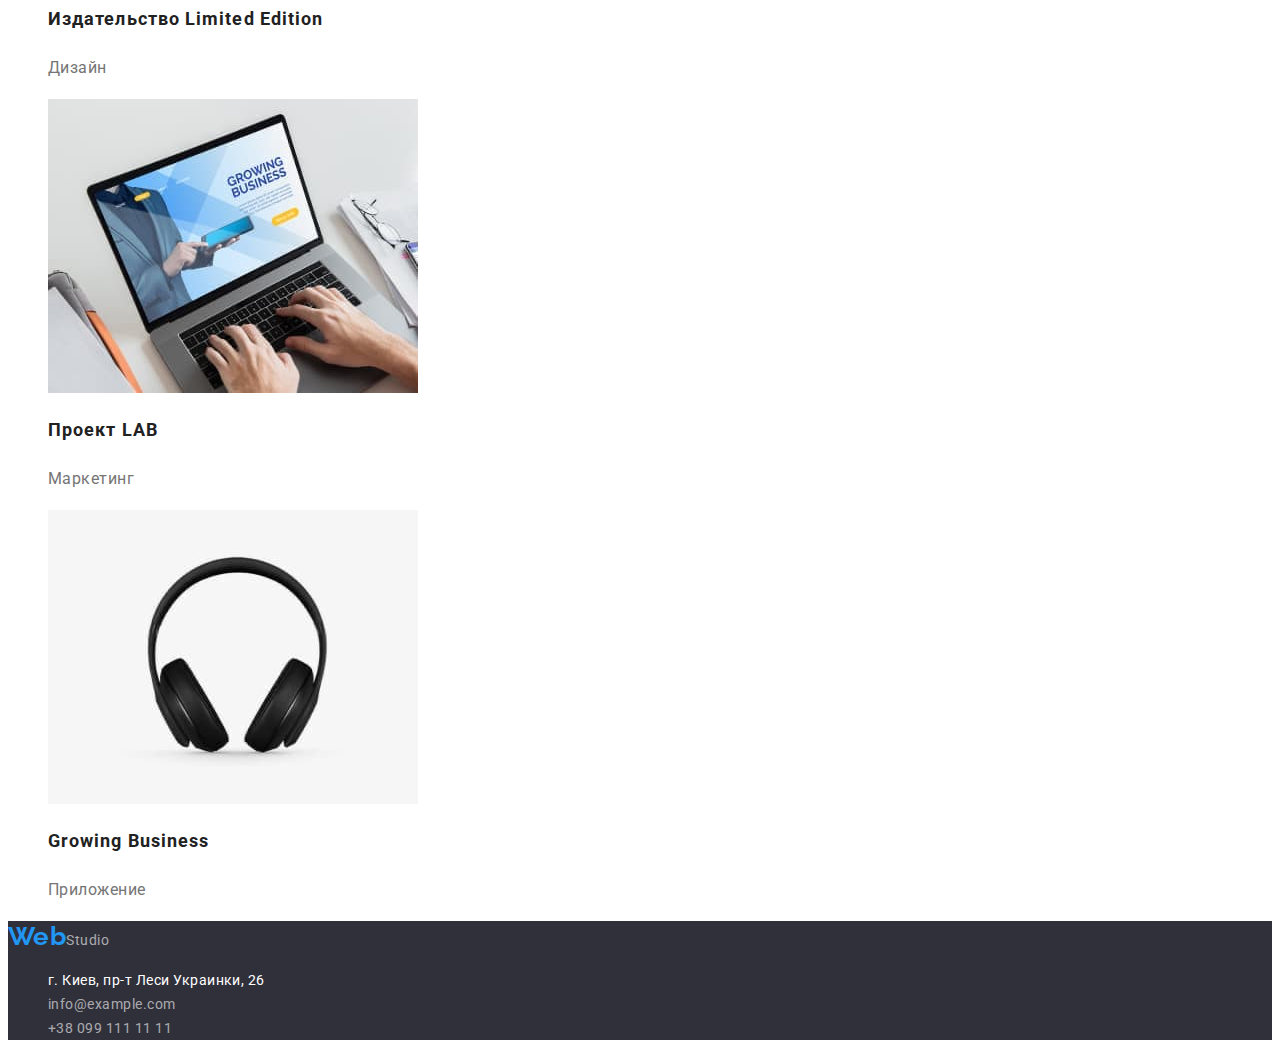
==== commit da9bc1ea: "change 6" ====
--- a/portfolio.html
+++ b/portfolio.html
@@ -12,7 +12,7 @@
     <header class="webstudio-header">
       <a class="header-logo" href=""><span>Web</span>Studio</a>
         <ul>
-            <li><a href="">Студия</a></li>
+            <li><a href="./index.html">Студия</a></li>
             <li class="webstudio-blue"><a href="">Портфолио</a></li>
             <li><a href="">Контакты</a></li>
         </ul>
@@ -20,7 +20,6 @@
           <li class="webstudio-lightblue"><a href="mailto:info@devstudio.com">info@devstudio.com</a></li>
           <li class="webstudio-grey"><a href="tel:+380961111111">+38 096 111 11 11</a></li>
         </ul>
-        <a href="./portfolio.html">Портфолио</a>
     </header>
     <main>
         <section>
--- a/css/styles.css
+++ b/css/styles.css
@@ -16,18 +16,27 @@
     color: #757575;
     font-size: 16px;
     line-height: 30px;
+    list-style: none;
+}
+ul li{
+    list-style: none;
 }
 .webstudio-header .header-logo a{
     font-family: "Raleway",sans-serif;
     font-weight: 700;
     font-size: 26px;
     line-height: 31px;
+    color: red;
 }
 .webstudio-header{
     color: #212121;
 }
 .webstudio-header span{
     color: #2196F3;
+    font-family: "Raleway",sans-serif;
+    font-weight: 700;
+    font-size: 26px;
+    line-height: 31px;
 }
 .webstudio-header a{
     font-weight: 500;
@@ -35,7 +44,6 @@
     line-height: 16px;
     color: #212121;
     letter-spacing: 0.02em;
-    list-style: none;
 }
 .webstudio-header a:hover{
     color: #2196F3;
@@ -73,6 +81,11 @@
 }
 .start-section button:hover{
     background-color: #188ce8;
+    box-shadow: 0px 4px 4px rgba(0, 0, 0, 0.15);
+    border-radius: 4px;
+}
+.start-section button:focus{
+    outline: #188ce8;
 }
 .section-button button{
     font-weight: 500;
@@ -80,20 +93,21 @@
     line-height: 26px;
     color: #212121;
     font-family: Roboto, sans-serif;
-    list-style: none;
 }
-.button-hover button:hover{
+.section-button button:hover{
     color: #ffff;
     background-color: #2196F3;
     box-shadow: 0px 3px 1px rgba(0, 0, 0, 0.1), 0px 1px 2px rgba(0, 0, 0, 0.08), 0px 2px 2px rgba(0, 0, 0, 0.12);
-    border-radius: 4px;
+border-radius: 4px;
+}
+.section-button button:focus{
+    outline: #188ce8;
 }
 .section-main h2{
     font-weight: 700;
     font-size: 18px;
     line-height: 36px;
     letter-spacing: 0.06em;
-    list-style: none;
 }
 .section-main ul p{
     color: #757575;
@@ -101,25 +115,21 @@
     line-height: 30px; 
     font-weight: 400;
     letter-spacing: 0.03em;
-    list-style: none;
 }
 .studio-sectionmain h3{
     font-weight: 700;
     font-size: 14px;
     line-height: 16px;
-    list-style: none;
 }
 .studio-sectionmain p{
     font-size: 14px;
     line-height: 24px;
     color: #757575;
-    list-style: none;
 }
 .section-topics h2{
     font-weight: 700;
     font-size: 36px;
     line-height: 42px;
-    list-style: none;
 }
 .section-team{
     background-color: #f5f4fa;
@@ -128,25 +138,21 @@
     font-weight: 700;
     font-size: 36px;
     line-height: 42px;
-    list-style: none;
 }
 .section-team h3{
     font-weight: 500;
     font-size: 16px;
     line-height: 19px;
-    list-style: none;
 }
 .section-team p{
     font-size: 16px;
     line-height: 19px;
     color: #757575;
-    list-style: none;
 }
 .webstudio-footer a{
     font-size: 14px;
     line-height: 24px;
     color: rgba(255, 255, 255, 0.6);
-    list-style: none;
 }
 .webstudio-footer a:hover{
     color: rgba(255, 255, 255, 1);
@@ -154,10 +160,13 @@
 .webstudio-footer{
     background-color: #2f303a;
     color: #757575;
-    list-style: none;
 }
 .webstudio-footer span{
     color: #2196F3;
+    font-family: "Raleway",sans-serif;
+    font-weight: 700;
+    font-size: 26px;
+    line-height: 31px;
 }
 .webstudio-footer .footer-adress a{
     color: #ffff;
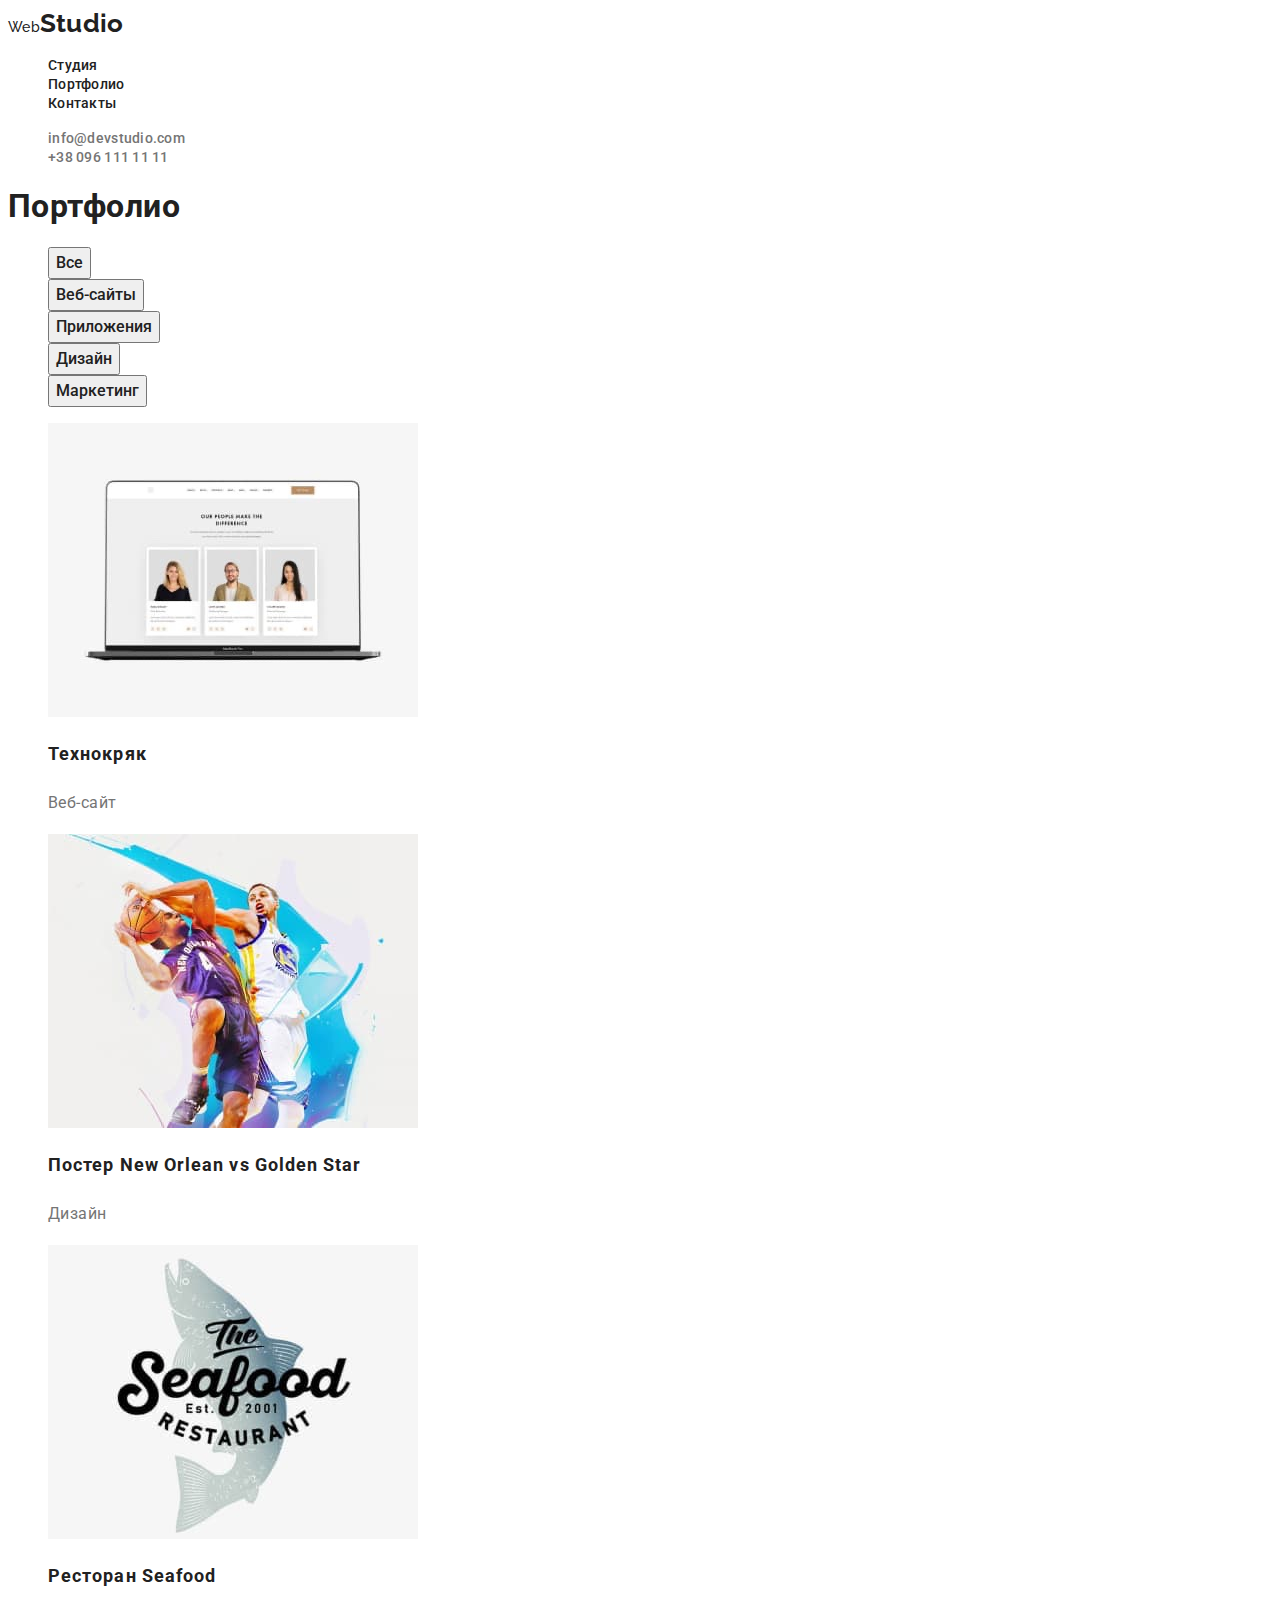
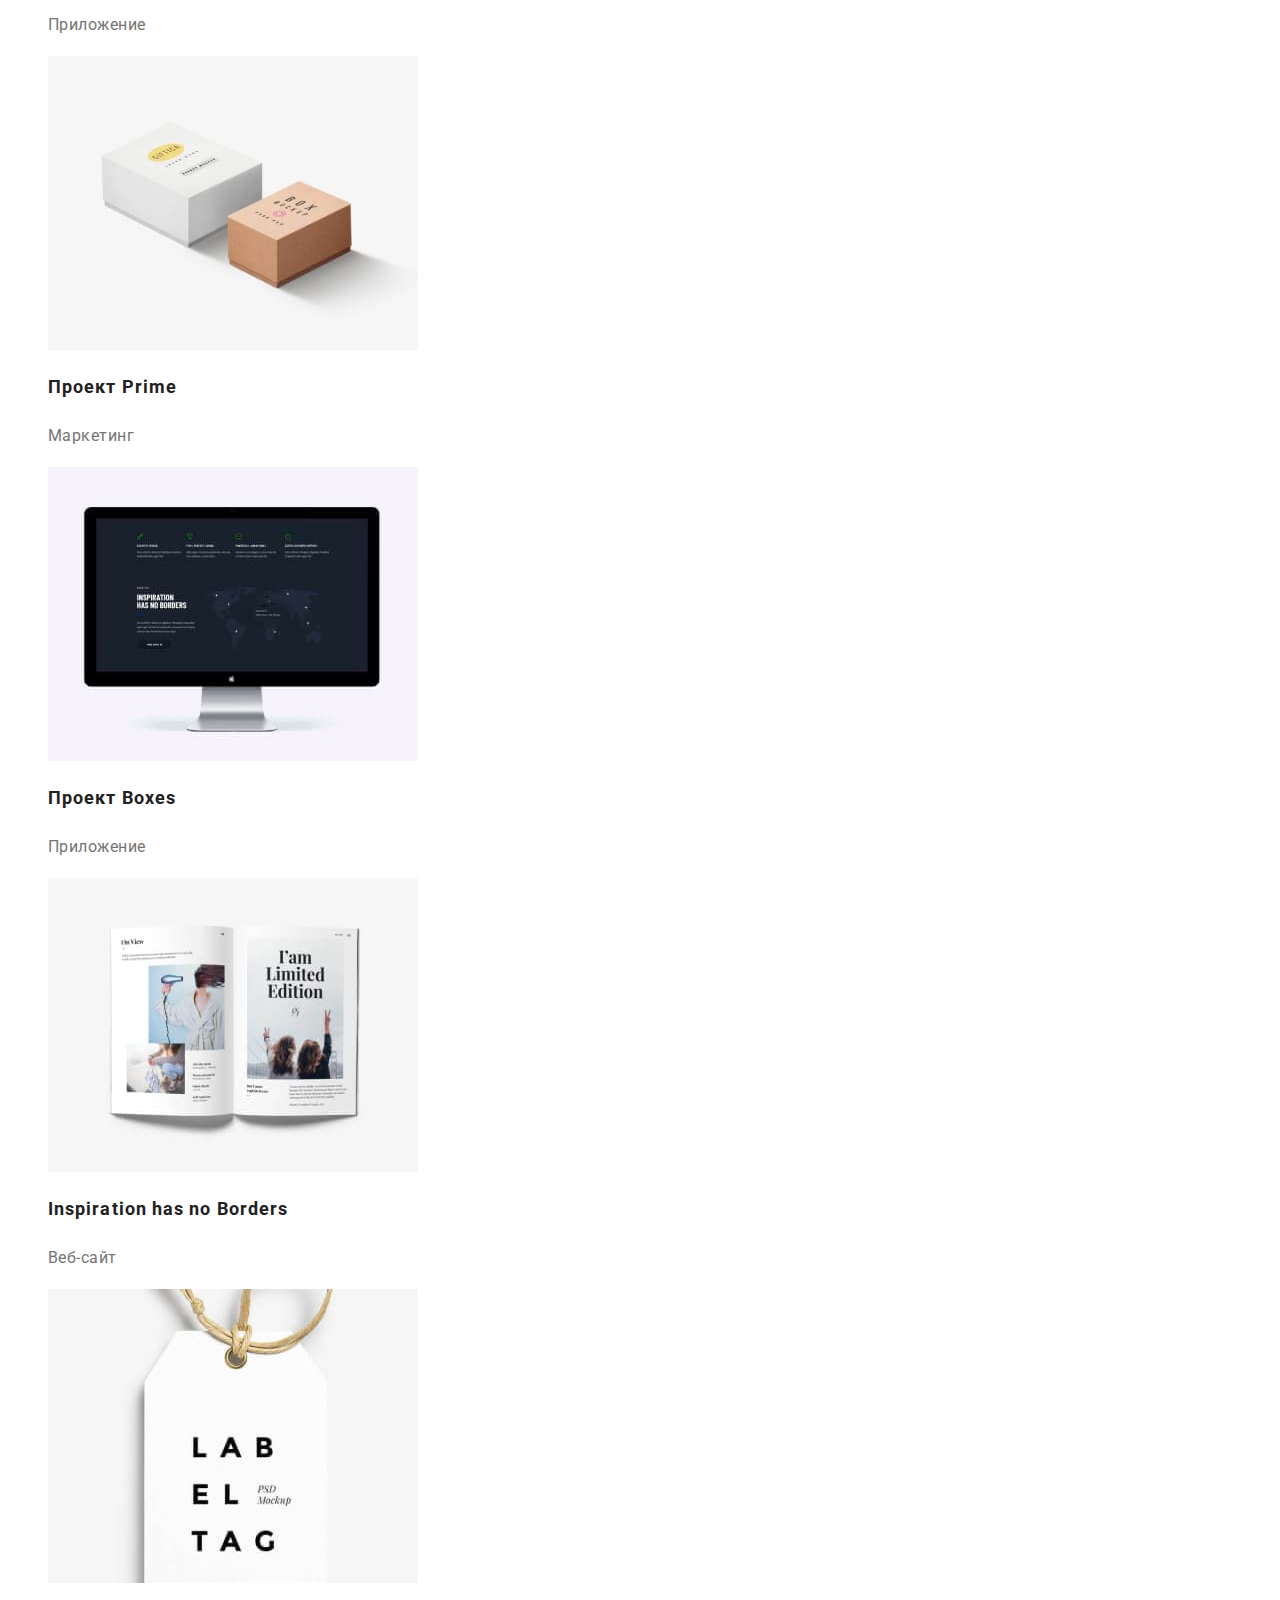
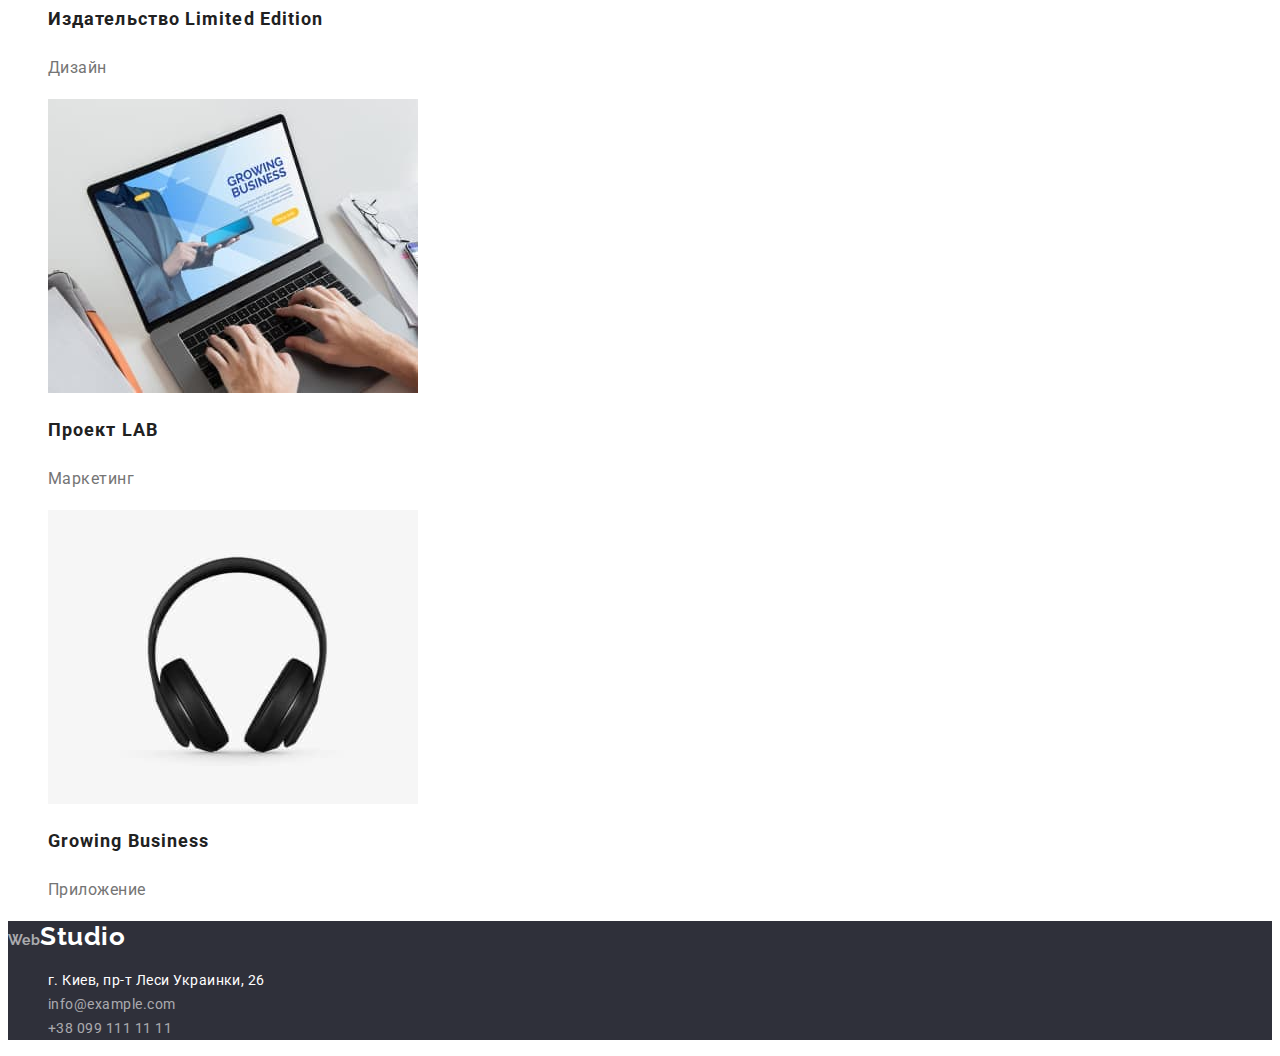
==== commit 1b780b38: "change 7" ====
--- a/portfolio.html
+++ b/portfolio.html
@@ -10,7 +10,7 @@
   </head>
   <body>
     <header class="webstudio-header">
-      <a class="header-logo" href=""><span>Web</span>Studio</a>
+      <a class="header-logo" href="./portfolio.html">Web<span>Studio</span></a>
         <ul>
             <li><a href="./index.html">Студия</a></li>
             <li class="webstudio-blue"><a href="">Портфолио</a></li>
@@ -80,7 +80,7 @@
           </ul>
         </section>
         <footer class="webstudio-footer">
-          <a class="footer-logo" href=""><span>Web</span>Studio</a>
+          <a class="footer-logo" href="./portfolio.html">Web<span>Studio</span></a>
           <ul>
             <li class="footer-adress">
               <a href="https://goo.gl/maps/86v99sHTEH3JKpiQ9" target="_blank" 
--- a/css/styles.css
+++ b/css/styles.css
@@ -21,22 +21,29 @@
 ul li{
     list-style: none;
 }
-.webstudio-header .header-logo a{
+.header-logo, .footer-logo {
+    color: #2196F3; 
     font-family: "Raleway",sans-serif;
     font-weight: 700;
     font-size: 26px;
     line-height: 31px;
-    color: red;
-}
-.webstudio-header{
-    color: #212121;
-}
-.webstudio-header span{
-    color: #2196F3;
+    }
+.webstudio-footer span{
+    color: #ffff;
     font-family: "Raleway",sans-serif;
     font-weight: 700;
     font-size: 26px;
     line-height: 31px;
+}
+.header-logo span{
+    color: #212121;
+    font-family: "Raleway",sans-serif;
+    font-weight: 700;
+    font-size: 26px;
+    line-height: 31px;
+}
+.webstudio-header{
+    color: #212121;
 }
 .webstudio-header a{
     font-weight: 500;
@@ -161,19 +168,6 @@
     background-color: #2f303a;
     color: #757575;
 }
-.webstudio-footer span{
-    color: #2196F3;
-    font-family: "Raleway",sans-serif;
-    font-weight: 700;
-    font-size: 26px;
-    line-height: 31px;
-}
 .webstudio-footer .footer-adress a{
     color: #ffff;
 }
-.webstudio-footer .footer-logo a{
-    font-family: "Raleway",sans-serif;
-    font-weight: 700;
-    font-size: 26px;
-    line-height: 31px;
-}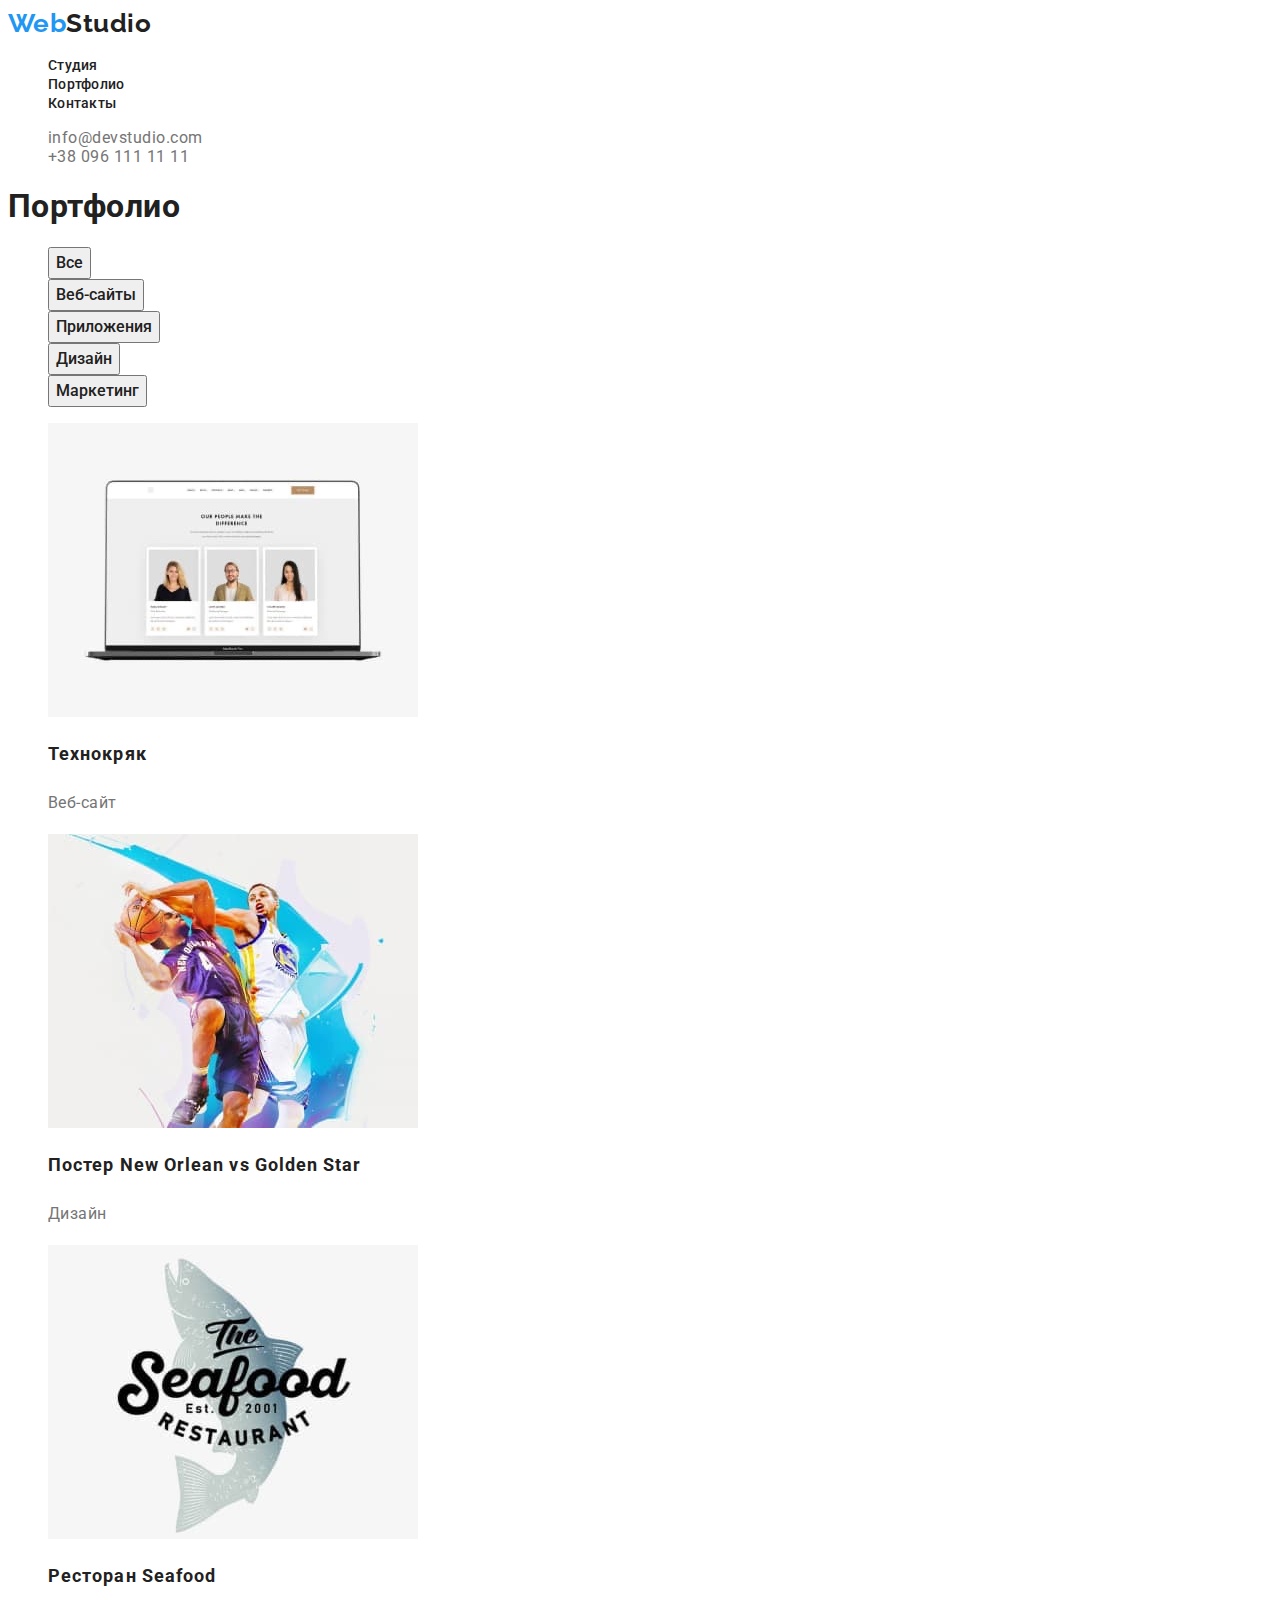
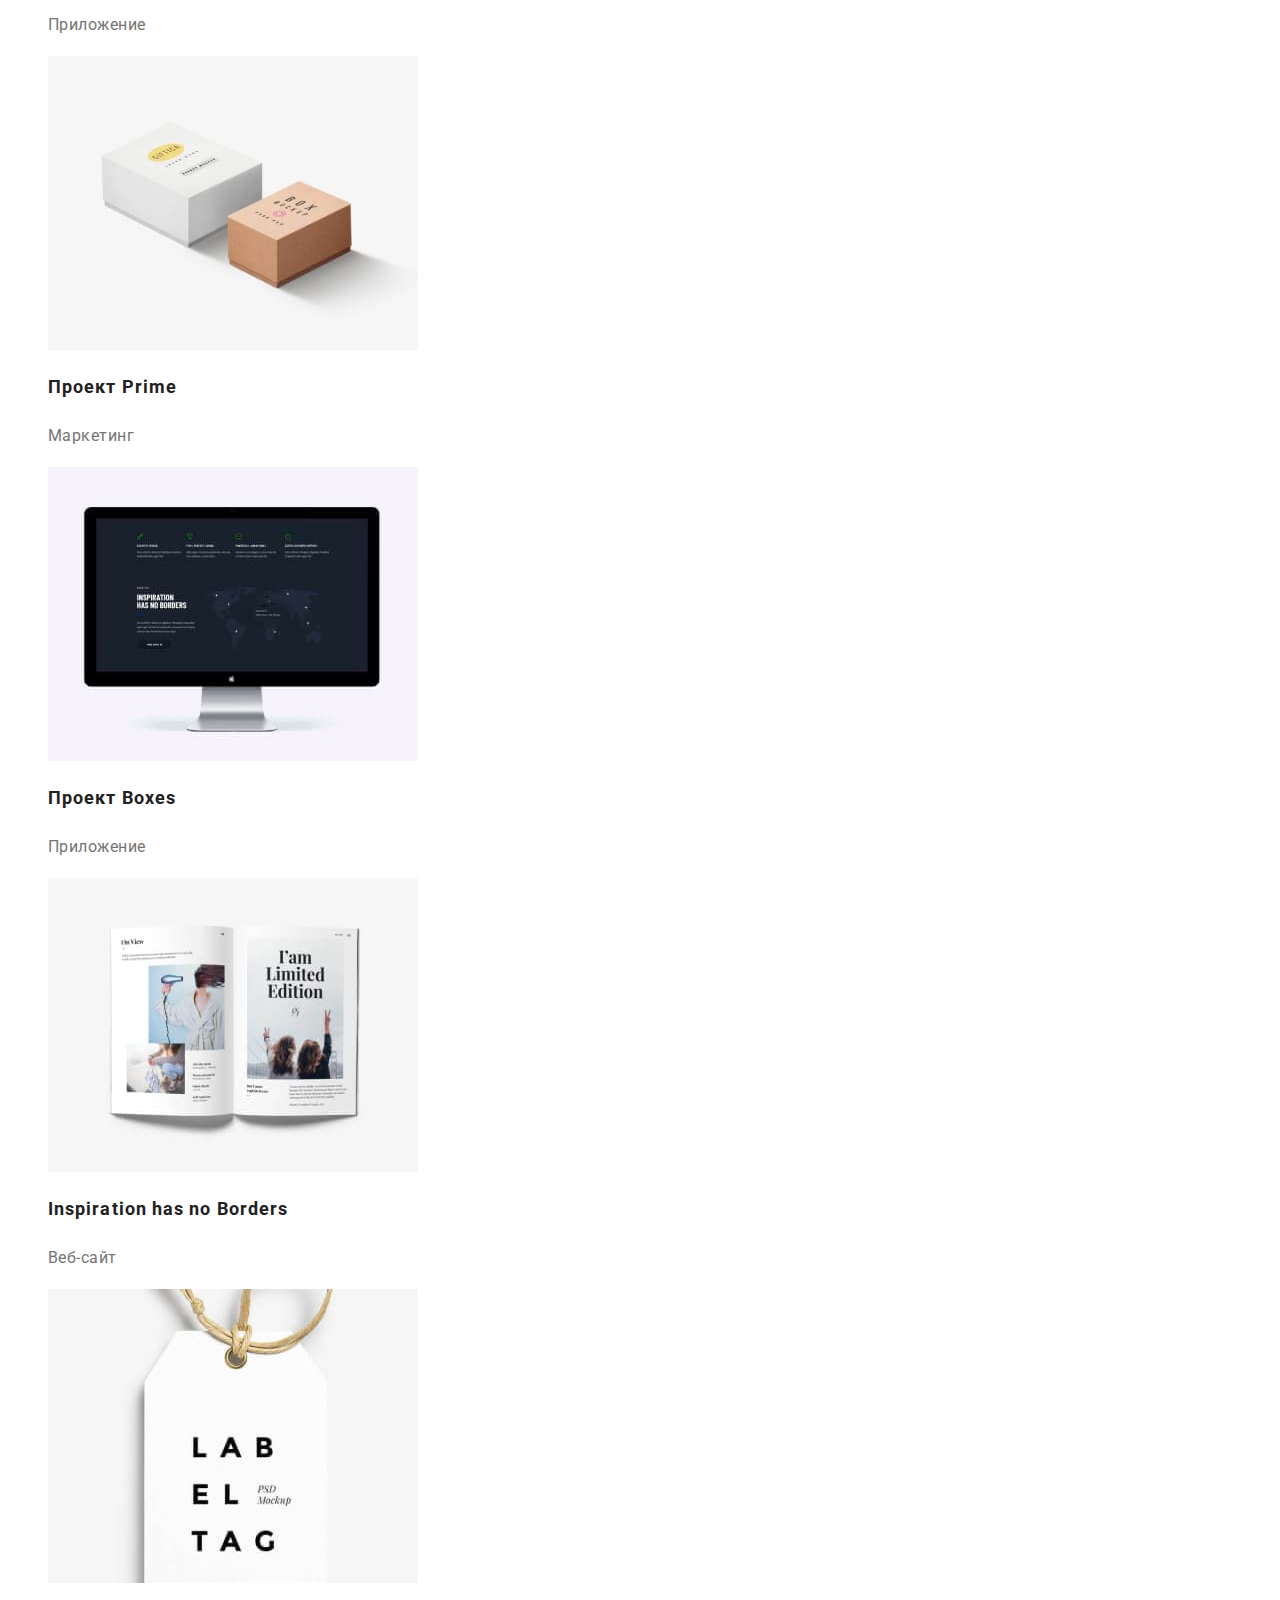
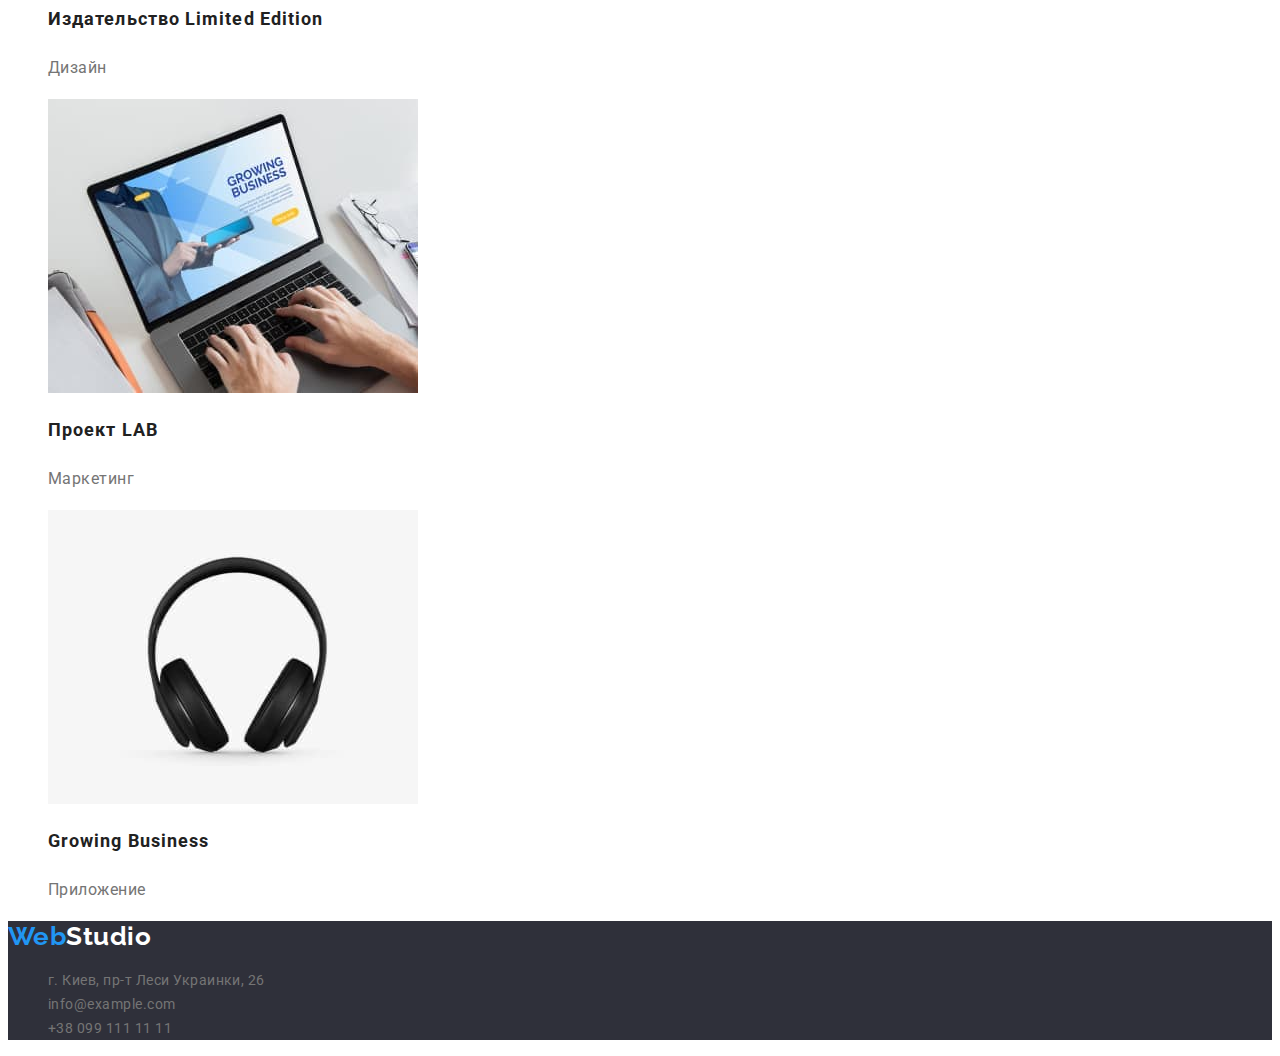
==== commit f4db492d: "change 8" ====
--- a/portfolio.html
+++ b/portfolio.html
@@ -12,13 +12,13 @@
     <header class="webstudio-header">
       <a class="header-logo" href="./portfolio.html">Web<span>Studio</span></a>
         <ul>
-            <li><a href="./index.html">Студия</a></li>
-            <li class="webstudio-blue"><a href="">Портфолио</a></li>
-            <li><a href="">Контакты</a></li>
+            <li class="nav-link"><a href="./index.html">Студия</a></li>
+            <li class="nav-link"><a href="">Портфолио</a></li>
+            <li class="nav-link"><a href="">Контакты</a></li>
         </ul>
         <ul> 
-          <li class="webstudio-lightblue"><a href="mailto:info@devstudio.com">info@devstudio.com</a></li>
-          <li class="webstudio-grey"><a href="tel:+380961111111">+38 096 111 11 11</a></li>
+          <li class="nav-linkgrey"><a href="mailto:info@devstudio.com">info@devstudio.com</a></li>
+          <li class="nav-linkgrey"><a href="tel:+380961111111">+38 096 111 11 11</a></li>
         </ul>
     </header>
     <main>
@@ -82,13 +82,13 @@
         <footer class="webstudio-footer">
           <a class="footer-logo" href="./portfolio.html">Web<span>Studio</span></a>
           <ul>
-            <li class="footer-adress">
+            <li class="contact-link">
               <a href="https://goo.gl/maps/86v99sHTEH3JKpiQ9" target="_blank" 
                 >г. Киев, пр-т Леси Украинки, 26</a
               >
             </li>
-            <li><a href="mailto:info@devstudio.com">info@example.com</a></li>
-            <li><a href="tel:+380961111111">+38 099 111 11 11</a></li>
+            <li class="contact-link"><a href="mailto:info@devstudio.com">info@example.com</a></li>
+            <li class="contact-link"><a href="tel:+380961111111">+38 099 111 11 11</a></li>
           </ul>
         </footer>
     </main>
--- a/css/styles.css
+++ b/css/styles.css
@@ -30,42 +30,34 @@
     }
 .webstudio-footer span{
     color: #ffff;
-    font-family: "Raleway",sans-serif;
-    font-weight: 700;
-    font-size: 26px;
-    line-height: 31px;
 }
 .header-logo span{
     color: #212121;
-    font-family: "Raleway",sans-serif;
-    font-weight: 700;
-    font-size: 26px;
-    line-height: 31px;
 }
 .webstudio-header{
     color: #212121;
 }
-.webstudio-header a{
+.nav-link a{
     font-weight: 500;
     font-size: 14px;
     line-height: 16px;
     color: #212121;
     letter-spacing: 0.02em;
 }
-.webstudio-header a:hover{
+.nav-link a:hover{
     color: #2196F3;
 }
-.webstudio-header a:focus{
+.nav-link a:focus{
 outline: #188ce8;
 }
-.webstudio-grey a{
+.nav-linkgrey a{
     color: #757575;
 }
-.webstudio-lightblue a{
-    color: #757575;
+.nav-linkgrey a:hover{
+    color: #2196F3;
 }
-.webstudio-lightblue a:hover{
-    color: #2196F3;
+.nav-linkgrey a:focus{
+    outline: #188ce8;
 }
 .start-section{
     background-color: #2f303a;
@@ -156,18 +148,16 @@
     line-height: 19px;
     color: #757575;
 }
-.webstudio-footer a{
+.contact-link a{
     font-size: 14px;
     line-height: 24px;
     color: rgba(255, 255, 255, 0.6);
+    color: #757575;
 }
-.webstudio-footer a:hover{
+.contact-link a:hover{
     color: rgba(255, 255, 255, 1);
 }
 .webstudio-footer{
     background-color: #2f303a;
-    color: #757575;
 }
-.webstudio-footer .footer-adress a{
-    color: #ffff;
-}
+
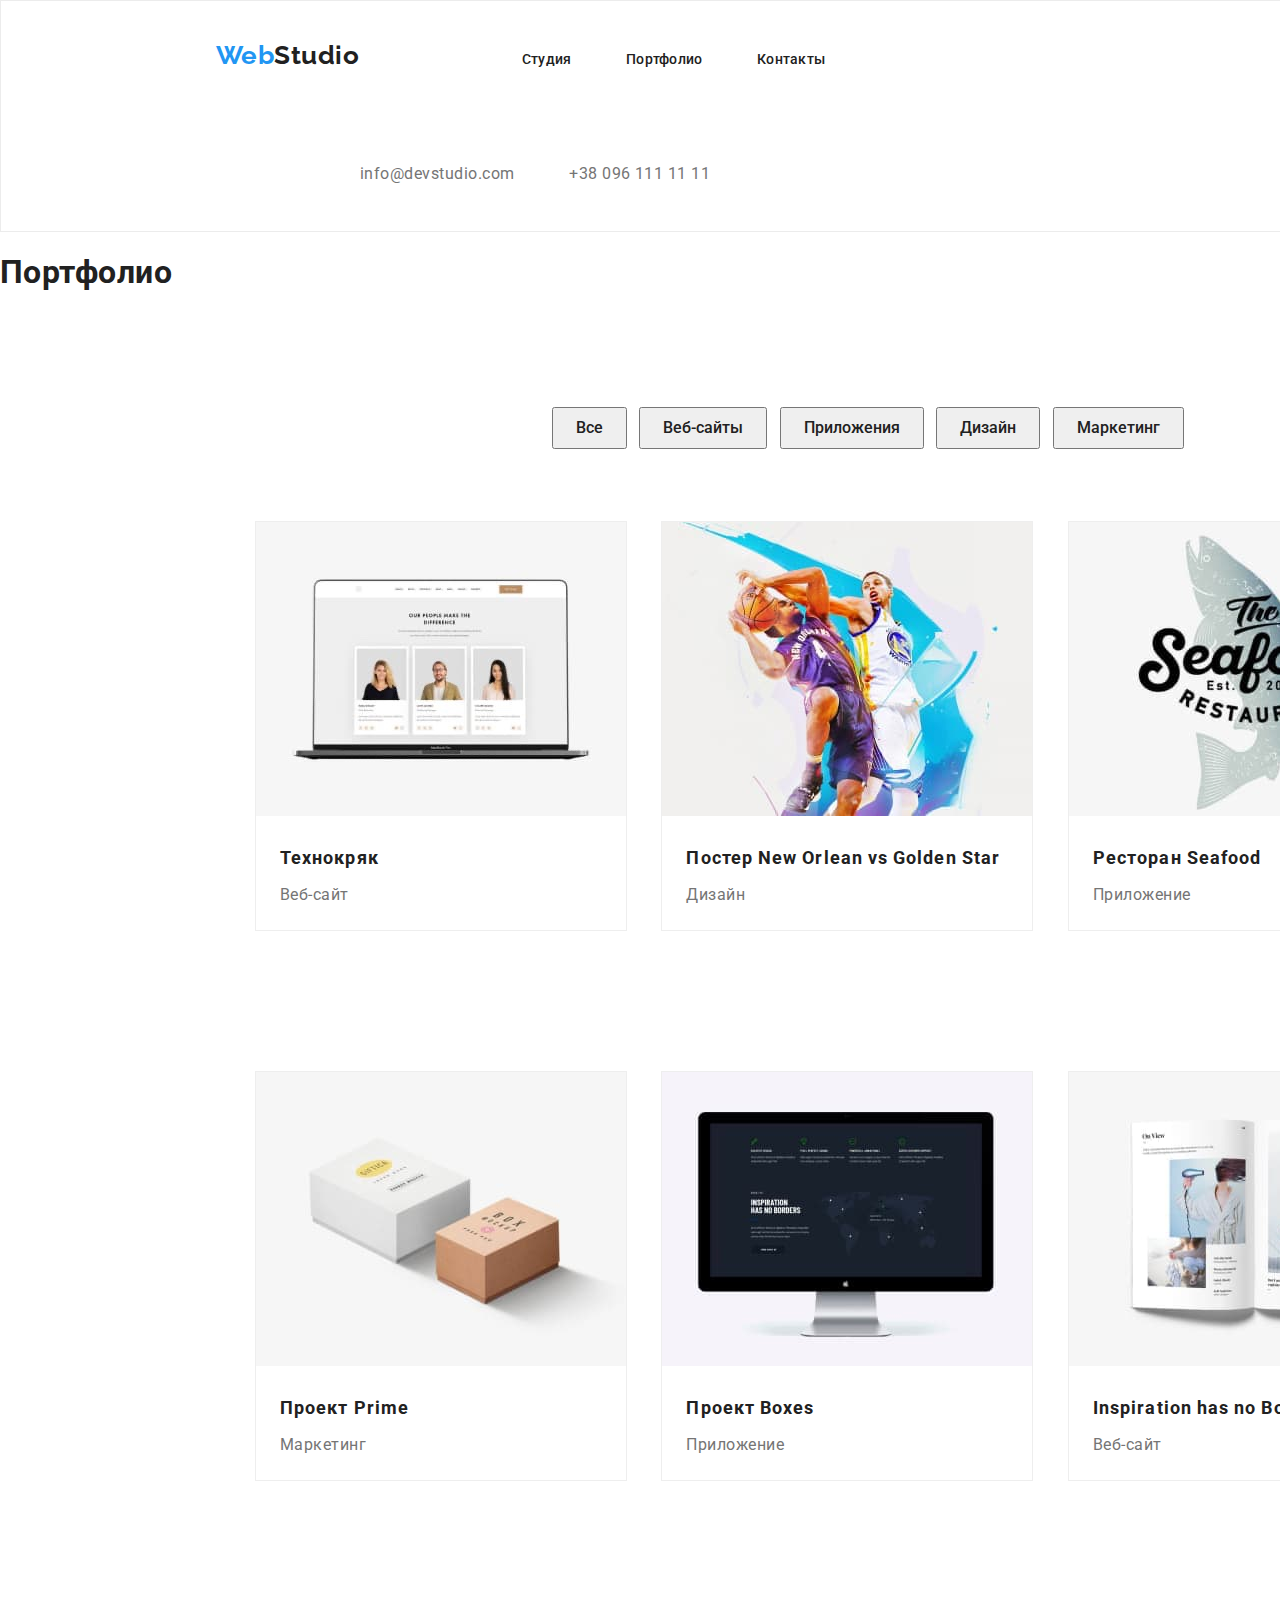
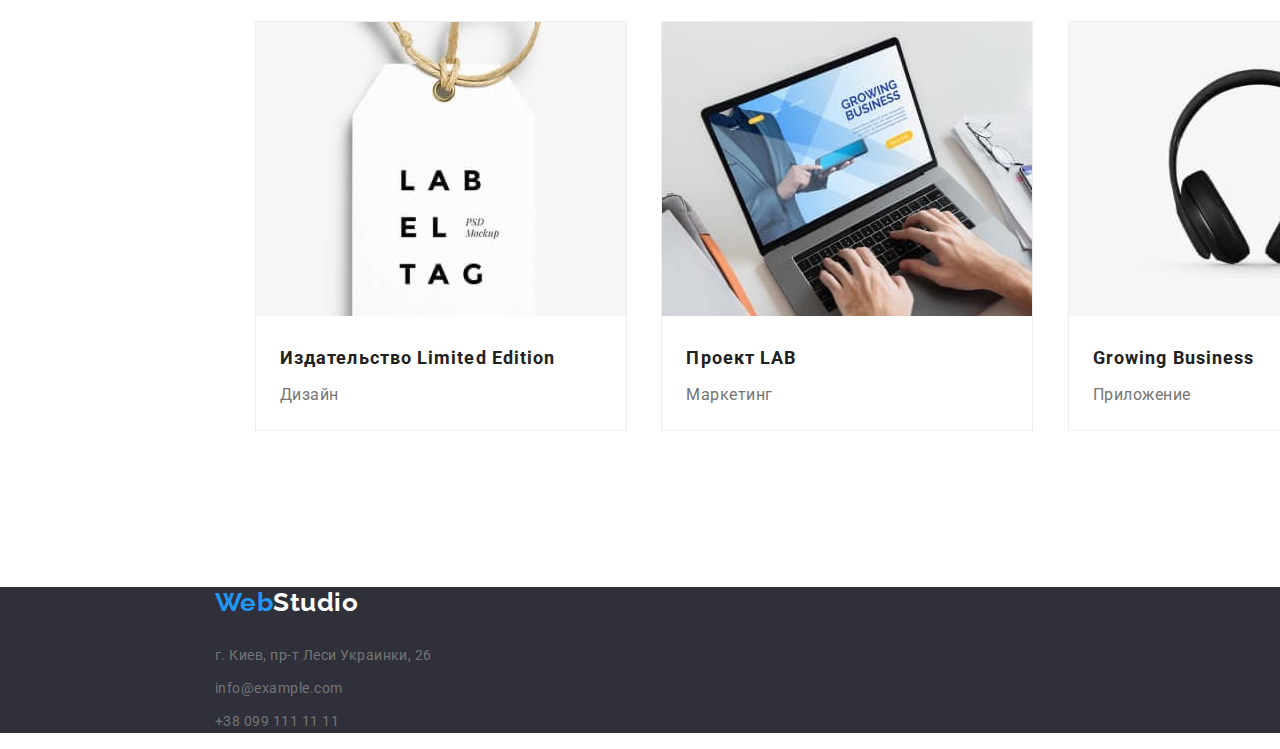
==== commit 446db6a5: "goit-markup-hw-03" ====
--- a/portfolio.html
+++ b/portfolio.html
@@ -8,7 +8,7 @@
     <title>Web Studio</title>
     <link rel="preconnect" href="https://fonts.googleapis.com" /> <link rel="preconnect" href="https://fonts.gstatic.com" crossorigin /> <link href="https://fonts.googleapis.com/css2?family=Raleway:wght@700&family=Roboto:wght@400;500;700;900&display=swap" rel="stylesheet"    /> 
   </head>
-  <body>
+  <body class="container">
     <header class="webstudio-header">
       <a class="header-logo" href="./portfolio.html">Web<span>Studio</span></a>
         <ul>
@@ -17,7 +17,7 @@
             <li class="nav-link"><a href="">Контакты</a></li>
         </ul>
         <ul> 
-          <li class="nav-linkgrey"><a href="mailto:info@devstudio.com">info@devstudio.com</a></li>
+          <li class="nav-linkgrey1"><a href="mailto:info@devstudio.com">info@devstudio.com</a></li>
           <li class="nav-linkgrey"><a href="tel:+380961111111">+38 096 111 11 11</a></li>
         </ul>
     </header>
@@ -32,7 +32,7 @@
             <li><button type="button">Маркетинг</button></li>
           </ul>  
           <ul class="section-main">
-            <li>
+            <li class="main2">
               <img src="./images/img-4-2.jpg" width="370" height="294" alt="Технокряк" />
               <h2>Технокряк</h2>
               <p>Веб-сайт</p>
@@ -47,7 +47,7 @@
               <h2>Ресторан Seafood</h2>
               <p>Приложение</p>
             </li>
-            <li>
+            <li class="main2">
               <img src="./images/img-7-2.jpg" width="370" height="294" alt="Проект Prime" />
               <h2>Проект Prime</h2>
               <p>Маркетинг</p>
@@ -62,7 +62,7 @@
               <h2>Inspiration has no Borders</h2>
               <p>Веб-сайт</p>
             </li>
-            <li>
+            <li class="main2">
               <img src="./images/img-10-2.jpg" width="370" height="294" alt="Издательство Limited Edition" />
               <h2>Издательство Limited Edition</h2>
               <p>Дизайн</p>
--- a/css/styles.css
+++ b/css/styles.css
@@ -1,9 +1,15 @@
+*,
+*::before,
+*::after {
+  box-sizing: border-box;
+}
 body{
     font-family: Roboto, sans-serif;
     color: #212121;
     letter-spacing: 0.03em;
     background-color: #ffff;
     font-size: 16px;
+    margin: 0px;
 }
 button{
     cursor: pointer;
@@ -28,6 +34,23 @@
     font-size: 26px;
     line-height: 31px;
     }
+.header-logo{
+display: inline-block;
+padding-left: 215px;
+padding-top: 24px;
+padding-bottom: 25px;
+padding-right: 93px;
+}
+.nav-link{
+    display: inline-block;
+    padding-left: 25px;
+    padding-right: 25px;
+    padding-top: 32px;
+    padding-bottom: 32px;
+    margin: 0px;
+
+}
+.webstudio-header ul{display: inline-block;}
 .webstudio-footer span{
     color: #ffff;
 }
@@ -36,6 +59,8 @@
 }
 .webstudio-header{
     color: #212121;
+    border: 1px solid #ececec;
+    
 }
 .nav-link a{
     font-weight: 500;
@@ -43,6 +68,7 @@
     line-height: 16px;
     color: #212121;
     letter-spacing: 0.02em;
+    display: inline-block;
 }
 .nav-link a:hover{
     color: #2196F3;
@@ -59,6 +85,33 @@
 .nav-linkgrey a:focus{
     outline: #188ce8;
 }
+.nav-linkgrey{
+    display: inline-block;
+    padding-left: 25px;
+    padding-right: 37px;
+    padding-top: 32px;
+    padding-bottom: 32px;
+}
+.nav-linkgrey1 a{
+    color: #757575;
+}
+.nav-linkgrey1 a:hover{
+    color: #2196F3;
+}
+.nav-linkgrey1 a:focus{
+    outline: #188ce8;
+}
+.nav-linkgrey1{
+    display: inline-block;
+    padding-left: 319px;
+    padding-right: 25px;
+    padding-top: 32px;
+    padding-bottom: 32px;
+}
+.webstudio-header{
+    display: inline-block;
+}
+
 .start-section{
     background-color: #2f303a;
 }
@@ -68,6 +121,16 @@
     line-height: 60px;
     color: #ffff;
     letter-spacing: 0.06em;
+    text-align: center;
+    width: 696px;
+    height: 120px;
+margin-top: 0px;
+    margin-bottom: 0px;
+    padding-bottom: 200px;
+    margin-left: 452px;
+    margin-right: 452px;
+    padding-top: 200px;
+    
 }
 .start-section button{
     background-color: #2196F3;
@@ -77,7 +140,23 @@
     color: #ffff;
     letter-spacing: 0.06em;
     font-family: Roboto, sans-serif;
-}
+    margin-left: 724px;
+    margin-right: 724px;
+    margin-top: 0px;
+    margin-bottom: 210px;
+    padding-left: 32px;
+    padding-right: 32px;
+    padding-top: 10px;
+    padding-bottom: 10px;
+    width: 216px;
+    height: 50px;
+}
+.container{
+    width: 1600px;
+    margin: 0 auto;
+    padding: 0px;
+}
+
 .start-section button:hover{
     background-color: #188ce8;
     box-shadow: 0px 4px 4px rgba(0, 0, 0, 0.15);
@@ -92,7 +171,18 @@
     line-height: 26px;
     color: #212121;
     font-family: Roboto, sans-serif;
-}
+    padding-left: 22px;
+    padding-right: 22px;
+    padding-top: 6px;
+    padding-bottom: 6px;
+    margin-top: 94px;
+    margin-bottom: 56px;
+    margin-right: 8px;
+}
+.button-hover{
+    padding-left: 512px;
+}
+.section-button li{display: inline-block;}
 .section-button button:hover{
     color: #ffff;
     background-color: #2196F3;
@@ -107,46 +197,153 @@
     font-size: 18px;
     line-height: 36px;
     letter-spacing: 0.06em;
-}
+    margin-top: 20px;
+    margin-bottom: 4px;
+margin-left: 24px;
+    margin-right: 24px;
+}
+
 .section-main ul p{
     color: #757575;
     font-size: 16px;
     line-height: 30px; 
     font-weight: 400;
     letter-spacing: 0.03em;
-}
+    margin-top: 0px;
+    margin-bottom: 20px;
+    margin-left: 24px;
+    margin-right: 24px;
+}
+.section-main p{
+    margin-top: 0px;
+    margin-bottom: 20px;
+    margin-left: 24px;
+    margin-right: 24px;
+    color: #757575;
+    font-size: 16px;
+    line-height: 30px; 
+    font-weight: 400;
+    letter-spacing: 0.03em;
+}
+.section-main li{
+    display: inline-block;
+    margin-right: 30px;
+    margin-bottom: 140px;
+    border: 1px solid #EEEEEE;
+}
+.section-main .main2 {
+    margin-left: 215px;
+}
+
 .studio-sectionmain h3{
     font-weight: 700;
     font-size: 14px;
     line-height: 16px;
+    margin-right: 30px;
+    margin-top: 80px;
 }
 .studio-sectionmain p{
     font-size: 14px;
     line-height: 24px;
     color: #757575;
-}
+    width: 270px;
+    margin-right: 30px;
+}
+.studio-sectionmain li{
+display: inline-block;
+}
+.studio-sectionmain1{
+    margin-left: 215px;
+}
+
 .section-topics h2{
     font-weight: 700;
     font-size: 36px;
     line-height: 42px;
-}
+    padding-left: 600px;
+    padding-right: 600px;
+    margin-bottom: 50px;
+    margin-top: 118px;
+}
+.section-topics li{
+    margin-right: 30px;
+}
+.section-topics1{
+    margin-left: 215px;
+}
+.section-topics3{
+    margin-right: 215px;
+}
+
 .section-team{
     background-color: #f5f4fa;
 }
+.section-team li{
+    display: inline-block;
+    background-color: #FFFFFF;
+    box-shadow: 0px 1px 3px rgba(0, 0, 0, 0.12), 0px 1px 1px rgba(0, 0, 0, 0.14), 0px 2px 1px rgba(0, 0, 0, 0.2);
+    border-radius: 0px 0px 4px 4px;
+    
+    margin-bottom: 94px;
+}
 .section-team h2{
     font-weight: 700;
     font-size: 36px;
     line-height: 42px;
+    margin-left: 668px;
+    margin-right: 668px;
+    margin-top: 94px;
+    margin-bottom: 50px;
+    padding-top: 94px;
 }
 .section-team h3{
     font-weight: 500;
     font-size: 16px;
     line-height: 19px;
+    margin-top: 30px;
+    margin-bottom: 10px;
 }
 .section-team p{
     font-size: 16px;
     line-height: 19px;
     color: #757575;
+    margin-bottom: 30px;
+}
+.section-team li{
+    margin-right: 30px;
+}
+.section-team li h3{
+    text-align: center;
+}
+.section-team p{
+    text-align: center;
+}
+.section-team1{
+    margin-left: 215px;
+}
+.section-topics li{
+    display: inline-block;
+}
+
+
+.contact-link a:hover{
+    color: rgba(255, 255, 255, 1);
+}
+.webstudio-footer{
+    background-color: #2f303a;
+}
+.footer-logo{
+    margin-left: 215px;
+    margin-top: 60px;
+    margin-right: 1240px;
+    margin-bottom: 161px;
+    
+}
+.contact-link{
+    padding-top: 9px;
+    margin-left: 175px;
+    margin-right: 1154px;
+
 }
 .contact-link a{
     font-size: 14px;
@@ -154,10 +351,5 @@
     color: rgba(255, 255, 255, 0.6);
     color: #757575;
 }
-.contact-link a:hover{
-    color: rgba(255, 255, 255, 1);
-}
-.webstudio-footer{
-    background-color: #2f303a;
-}
-
+
+
